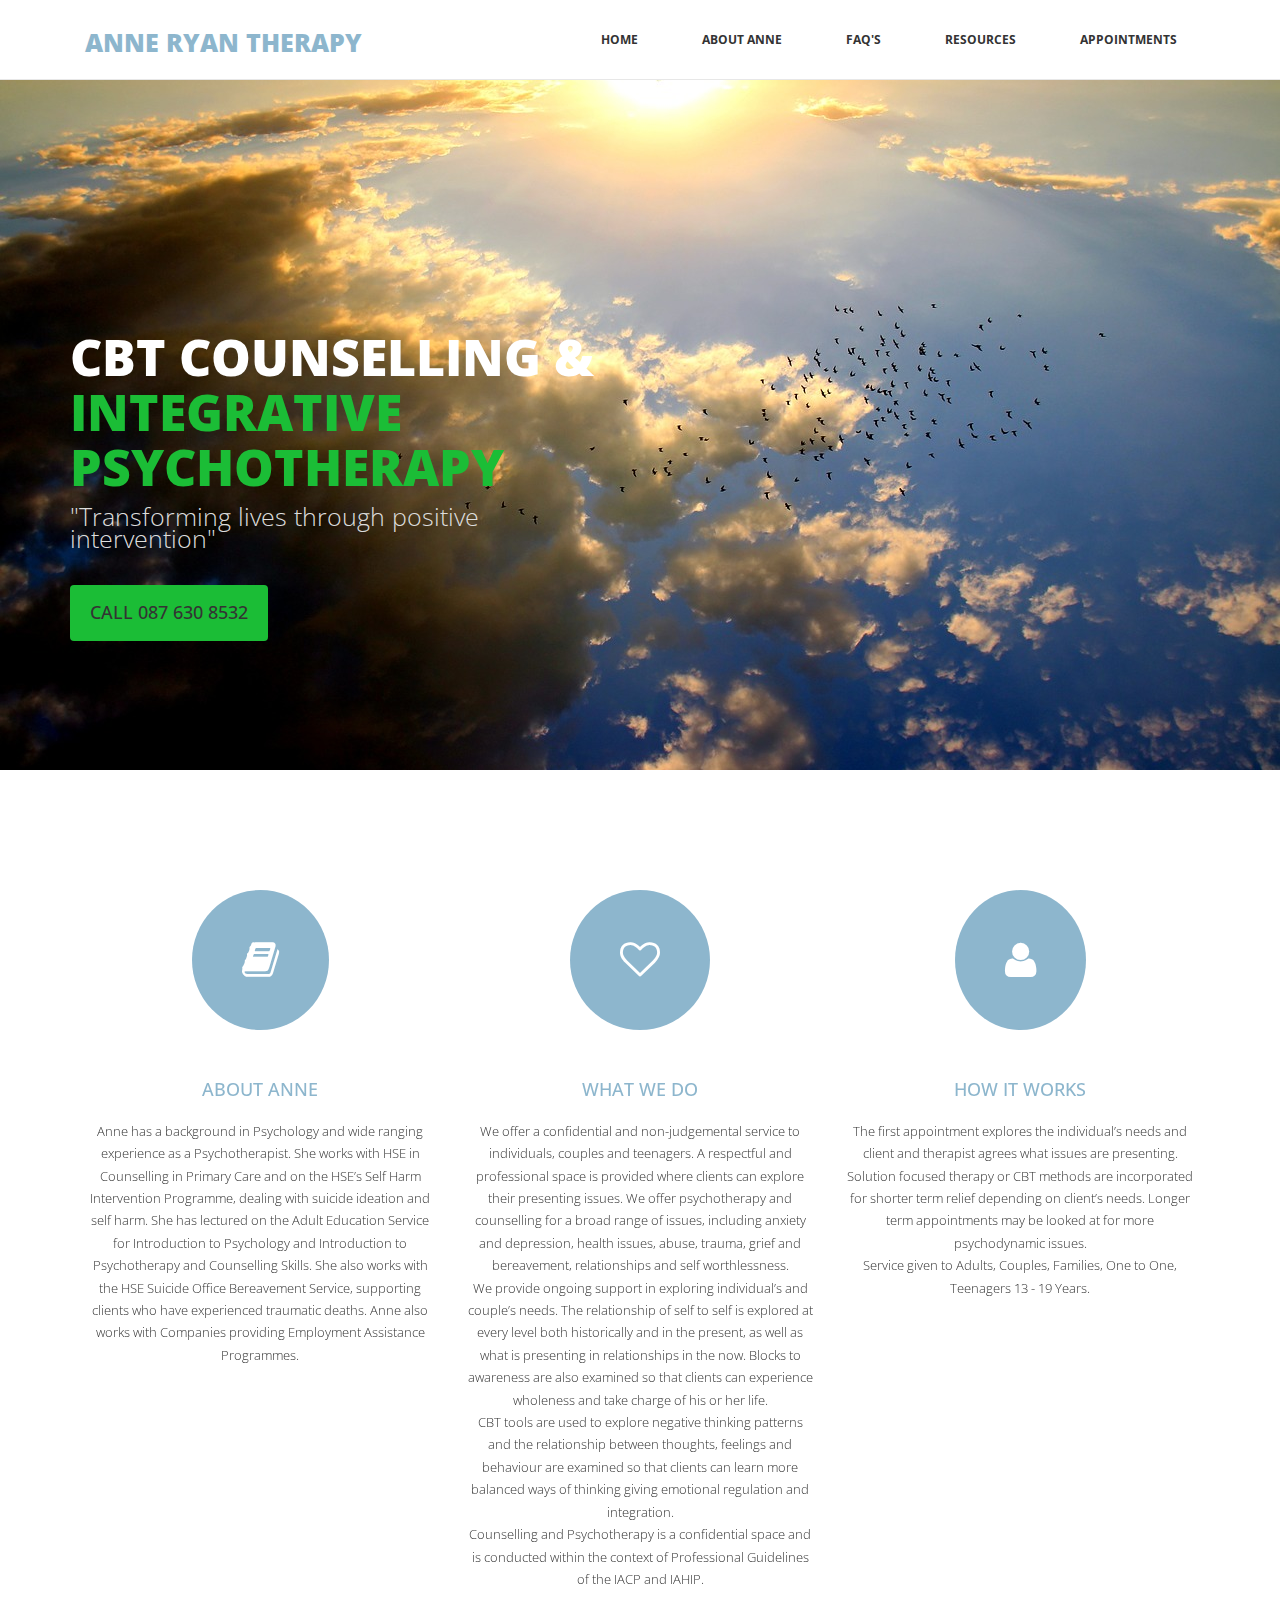
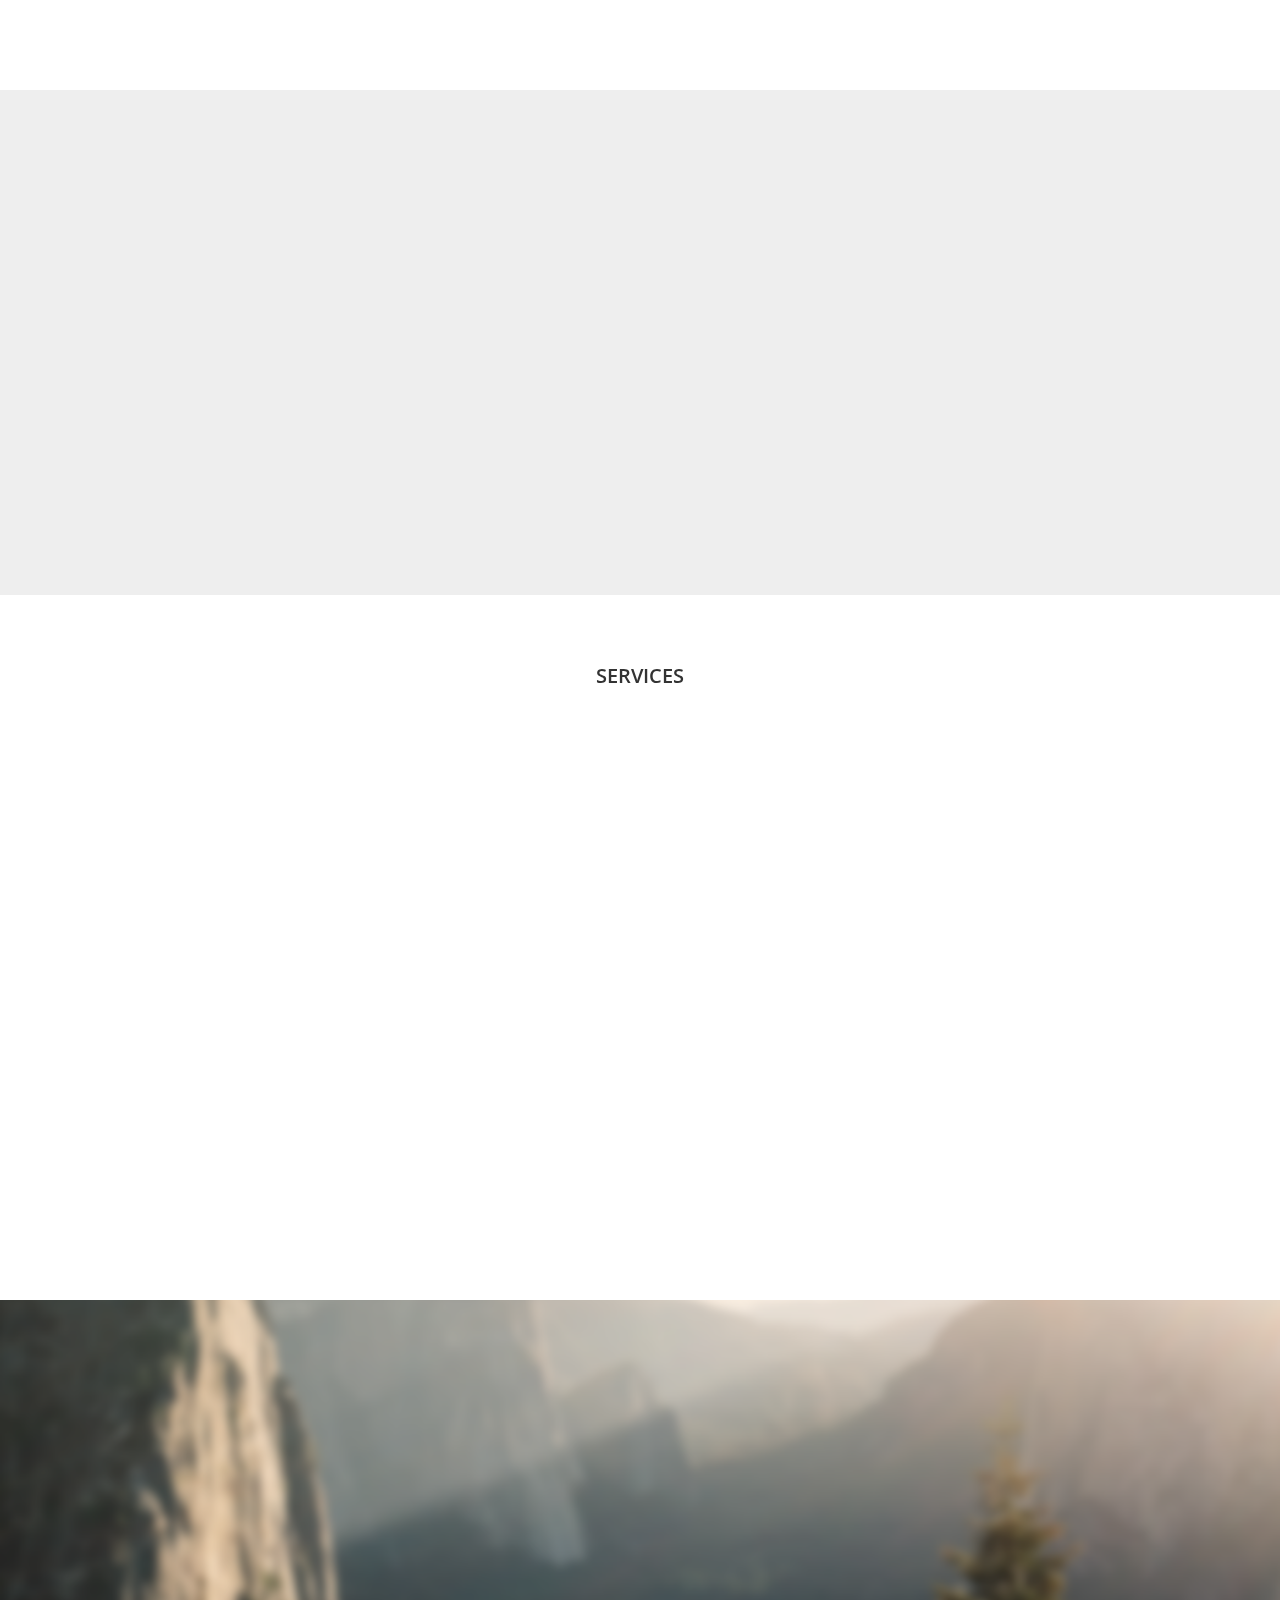
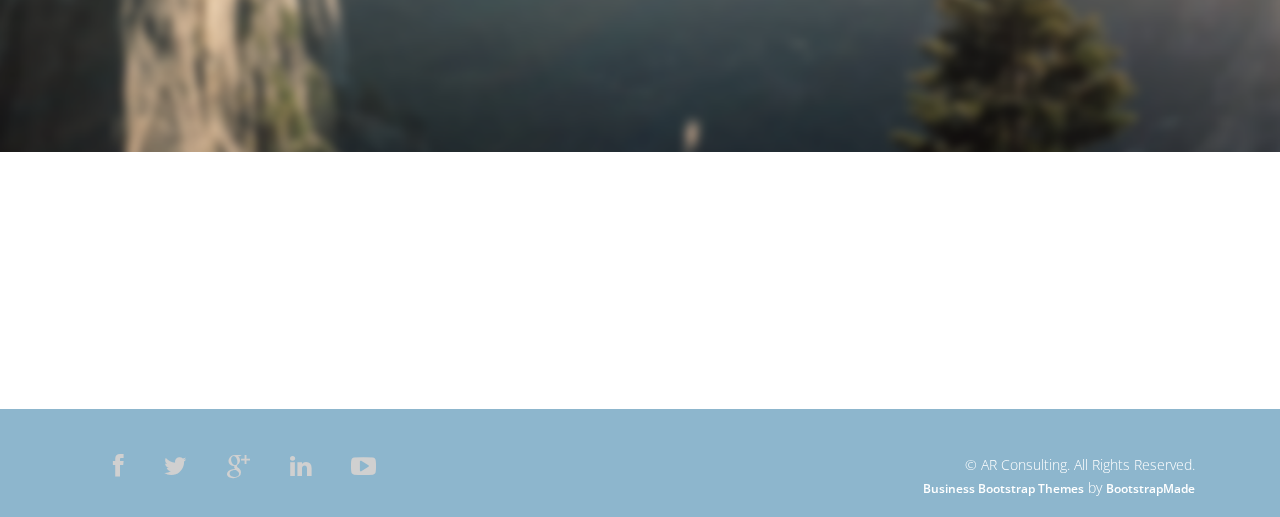
==== index.html @ 9daf9816 "nav bar updated" ====
<!DOCTYPE html>
<html lang="en">
  <head>
    <meta charset="utf-8">
    <meta http-equiv="X-UA-Compatible" content="IE=edge">
    <meta name="viewport" content="width=device-width, initial-scale=1">
    <title>Anne Ryan PsychoTherapist</title>

    <!-- Bootstrap -->
    <link href="css/bootstrap.min.css" rel="stylesheet">
	<link rel="stylesheet" href="css/font-awesome.min.css">
	<link rel="stylesheet" href="css/animate.css">
	<link href="css/prettyPhoto.css" rel="stylesheet">
	<link href="css/style.css" rel="stylesheet" />	
    <!-- =======================================================
        Theme Name: Company
        Theme URL: https://bootstrapmade.com/company-free-html-bootstrap-template/
        Author: BootstrapMade
        Author URL: https://bootstrapmade.com
    ======================================================= -->
  </head>
  <body>
	<header>		
		<nav class="navbar navbar-default navbar-fixed-top" role="navigation">
			<div class="navigation">
				<div class="container">					
					<div class="navbar-header">
						<button type="button" class="navbar-toggle collapsed" data-toggle="collapse" data-target=".navbar-collapse.collapse">
							<span class="sr-only">Toggle navigation</span>
							<span class="icon-bar"></span>
							<span class="icon-bar"></span>
							<span class="icon-bar"></span>
						</button>
						<div class="navbar-brand">
							<a href="index.html"><h1><span>Anne</span> Ryan Therapy</h1></a>
						</div>
					</div>
					
					<div class="navbar-collapse collapse">							
						<div class="menu">
							<ul class="nav nav-tabs" role="tablist">
								<li role="presentation"><a href="index.html" class="active">Home</a></li>
								<li role="presentation"><a href="about.html">About Anne</a></li>
								<li role="presentation"><a href="faq.html">FAQ's</a></li>								
								<li role="presentation"><a href="resources.html">Resources</a></li>
								<!--<li role="presentation"><a href="blog.html">Blog</a></li>-->
								<li role="presentation"><a href="contact.html">Appointments</a></li>						
							</ul>
						</div>
					</div>						
				</div>
			</div>	
		</nav>		
	</header>
	
	<section id="main-slider" class="no-margin">
        <div class="carousel slide">      
            <div class="carousel-inner">
                <div class="item active" style="background-image: url(images/slider/sky2.jpeg)">
                    <div class="container">
                        <div class="row slide-margin">
                            <div class="col-sm-6">
                                <div class="carousel-content">
                                    <h2 class="animation animated-item-1">CBT Counselling & <span> Integrative PsychoTherapy </span></h2>
                                    <p class="animation animated-item-2">"Transforming lives through positive intervention"</p>
                                    <a class="btn-slide animation animated-item-3" href="contact.html"><h4>CALL 087 630 8532</h4></a>
                                </div>
                            </div>

                          	<!--<div class="col-sm-6 hidden-xs animation animated-item-4">
                                <div class="slider-img">-->
                                    <!--<img src="images/slider/img3.png" class="img-responsive">-->
                                </div>
                            </div> 

                        </div>
                    </div>
                </div><!--/.item-->             
            </div><!--/.carousel-inner-->
        </div><!--/.carousel-->
    </section><!--/#main-slider-->

    
	
	<div class="feature">
		<div class="container">
			<div class="text-center">
				<div class="col-md-4">
					<div class="hi-icon-wrap hi-icon-effect wow fadeInDown" data-wow-duration="1000ms" data-wow-delay="300ms" >
						<i class="fa fa-book"></i>	
						<h2>About Anne</h2>
						<p>Anne has a background in Psychology and  wide ranging experience as a Psychotherapist.    She works with HSE in Counselling in Primary Care and on the HSE’s Self Harm Intervention Programme, dealing with suicide ideation and self harm.  She has lectured on the Adult Education Service for Introduction to Psychology and Introduction to Psychotherapy and Counselling Skills.  She also works with the HSE Suicide Office Bereavement Service, supporting clients who have experienced traumatic deaths.  Anne also works with Companies providing Employment Assistance Programmes.  
						</p>
					</div>
				</div>
				<div class="col-md-4">
					<div class="hi-icon-wrap hi-icon-effect wow fadeInDown" data-wow-duration="1000ms" data-wow-delay="600ms" >
						<i class="fa fa-heart-o"></i>	
						<h2>WHAT WE DO</h2>
						<p>We offer a confidential and non-judgemental service to individuals, couples and teenagers. A respectful and professional space is provided where clients can explore their presenting issues.  We offer psychotherapy and counselling for a broad range of issues, including anxiety and depression, health issues, abuse, trauma, grief and bereavement, relationships  and self worthlessness. <br>

						We provide ongoing support in exploring individual’s and couple’s needs.  The relationship of self to self is explored at every level both historically and in the present, as well as what is presenting in relationships in the now.  Blocks to awareness are also examined so that clients can experience wholeness and take charge of his or her life.  <br>

						CBT tools are used to explore negative thinking patterns  and the relationship between thoughts, feelings and behaviour are examined so that clients can learn  more balanced ways of thinking giving   emotional regulation and integration.  <br>

						Counselling and Psychotherapy is a confidential space and is conducted within the context of Professional Guidelines of the IACP and  IAHIP.
						</p>
					</div>
				</div>
				<div class="col-md-4">
					<div class="hi-icon-wrap hi-icon-effect wow fadeInDown" data-wow-duration="1000ms" data-wow-delay="900ms" >
						<i class="fa fa-user"></i>	
						<h2>How IT WORKS</h2>
						<p>The first appointment explores the individual’s needs and client and therapist agrees what issues are presenting.  Solution focused therapy or CBT methods are incorporated for shorter term relief depending on client’s needs.  Longer term appointments may be looked at for more psychodynamic issues.  <br>
						
						Service given to Adults, Couples, Families, One to One, Teenagers 13 - 19 Years.</p>
					</div>
				</div>
				<!--<div class="col-md-3">
					<div class="hi-icon-wrap hi-icon-effect wow fadeInDown" data-wow-duration="1000ms" data-wow-delay="1200ms" >
						<i class="fa fa-user"></i>	
						<h2>Friendly Code</h2>
						<p>Quisque eu ante at tortor imperdiet gravida nec sed turpis phasellus.</p>
					</div>-->
				</div>
			</div>
		</div>
	</div>
	
	<div class="about">
		<div class="container">
			<div class="col-md-6 wow fadeInDown" data-wow-duration="1000ms" data-wow-delay="300ms" >
				<h2>What is CBT?</h2>
				<iframe width="560" height="315" src="https://www.youtube.com/embed/0ViaCs0k2jM" frameborder="10" allowfullscreen></iframe>
				<!--<img src="images/happiness.jpeg" class="img-responsive"/>-->
				
			</div>
			
			<div class="col-md-6 wow fadeInDown" data-wow-duration="1000ms" data-wow-delay="600ms" >
				<h2>How does Counselling Work?</h2>
				<p>Counselling and psychotherapy works by helping us to make sense of the difficulties we experience at the various stages of our lives.</p>

				<p>While we all go through times when we feel a bit down, upset, confused, disappointed or disillusioned we can become ‘stuck’ in this space and find it difficult to see a way out. This is where counselling can help. Counselling and psychotherapy provides us with a safe, professional and confidential space to talk openly, process our thoughts and emotions and to reframe the problem we’re faced with.</p>

				<p>While counselling can help us with a specific and usually short term problem, psychotherapy works by helping us uncover unconscious processes at a deeper level. By developing awareness of our thoughts, emotions and behavior, we can free ourselves up and find more helpful ways of responding. This is opposed to how we usually react in reactpetitive and unproductive patterns to the people and situations in our lives.</p>
				
			</div>
		</div>
	</div>
	
	<div class="lates">
		<div class="container">
			<div class="text-center">
				<h2>Services</h2>
			</div>
			<div class="col-md-4 wow fadeInDown" data-wow-duration="1000ms" data-wow-delay="300ms">
				
				<img src="images/CBTchart.png" class="img-responsive"/>
				<h3>Individual Counselling</h3>
				<p>Happy The Man

				Happy the man, and happy he alone,
				He who can call today his own:
				He who, secure within, can say,
				Tomorrow do thy worst, for I have lived today.
				Be fair or foul or rain or shine
				The joys I have possessed, in spite of fate, are mine.
				Not Heaven itself upon the past has power,
				But what has been, has been, and I have had my hour.

				John Dryden
				</p>

				
			</div>
			
			<div class="col-md-4 wow fadeInDown" data-wow-duration="1000ms" data-wow-delay="600ms">
				<img src="images/happiness.jpeg" class="img-responsive"/>
				<!--<img src="images/4.jpg" class="img-responsive"/>-->
				<h3>Couples and Parents</h3>
				<p>Happy The Man

				Happy the man, and happy he alone,
				He who can call today his own:
				He who, secure within, can say,
				Tomorrow do thy worst, for I have lived today.
				Be fair or foul or rain or shine
				The joys I have possessed, in spite of fate, are mine.
				Not Heaven itself upon the past has power,
				But what has been, has been, and I have had my hour.

				John Dryden
				</p>
			</div>
			
			<div class="col-md-4 wow fadeInDown" data-wow-duration="1000ms" data-wow-delay="900ms">				
				<img src="images/4.jpg" class="img-responsive"/>
				<h3>Teenagers</h3>
				<p>Happy The Man

				Happiness Is Fun

				Happy is as happy does
				When all is said and done
				Truly being happy
				Starts with having fun

				Set those happiness endorphins free
				To flood your stressed out brain
				With lots of happy thoughts
				To relax and ease the strain
				Eat chocolate
				And laugh-a-lot

				Chew chilis hot and red
				Wear bright colours instead

				Keep a dog or a cat
				Try yoga on a mat

				Feel sunshine warm your being
				Seek beauty for the seeing

				Classical music wins by miles
				Exchanging lots of smiles

				That's how to raise your spirit
				Lift your body and your mind
				This daily dose of happiness
				Is a pleasure - you will find.

				Pauline Oliver
				</p>
			</div>
		</div>
	</div>
	
	<section id="partner">
        <div class="container">
            <div class="center wow fadeInDown">
                <h2>Testimonials</h2>
                
              


	            <div class="col-md-4 wow fadeInDown" data-wow-duration="1000ms" data-wow-delay="300ms"> 
		            
						<p>Happy The Man

						Happiness Is Fun

						Happy is as happy does
						When all is said and done
						Truly being happy
						Starts with having fun

						

						<br><p>Andrew, 28, Dublin</p>

				</div>


			<div class="col-md-4 wow fadeInDown" data-wow-duration="1000ms" data-wow-delay="600ms"> 
	            
					<p>Happy The Man

					Happiness Is Fun

					Happy is as happy does
					When all is said and done
					Truly being happy
					Starts with having fun

					Set those happiness endorphins free
					To flood your stressed out brain
					With lots of happy thoughts
					 </p>

					<p>Mary, 19, Waterford</p>

			</div>


			<div class="col-md-4 wow fadeInDown" data-wow-duration="1000ms" data-wow-delay="900ms"> 
	            
					<p>Happy The Man

					Happiness Is Fun

					Happy is as happy does
					When all is said and done
					Truly being happy
					Starts with having fun

					Set those happiness endorphins free
					To flood your stressed out brain
					With lots of happy thoughts
					 </p>

					<p> Joy, 48, Kilkenny</p>

			</div>

            <!--<div class="partners">
                <ul>
                    <li> <a href="#"><img class="img-responsive wow fadeInDown" data-wow-duration="1000ms" data-wow-delay="300ms">John, 19, Kilkenny</a></li>
                    <li> <a href="#"><img class="img-responsive wow fadeInDown" data-wow-duration="1000ms" data-wow-delay="600ms" src="images/iacp-member-logo.jpg"></a></li>
                    <li> <a href="#"><img class="img-responsive wow fadeInDown" data-wow-duration="1000ms" data-wow-delay="900ms" src="images/iahip.jpeg"></a></li>
                    <!--<li> <a href="#"><img class="img-responsive wow fadeInDown" data-wow-duration="1000ms" data-wow-delay="1200ms" src="images/icp.png"></a></li>
                    <li> <a href="#"><img class="img-responsive wow fadeInDown" data-wow-duration="1000ms" data-wow-delay="1500ms" src="images/HSE-logo.jpg"></a></li>-->
                </ul>
            </div>       
        </div><!--/.container-->
    </section><!--/#partner-->
	
	<section id="conatcat-info">
        <div class="container">
            <div class="row">
            	<div class="partners">
                <ul>
                    <!--<li> <a href="#"><img class="img-responsive wow fadeInDown" data-wow-duration="1000ms" data-wow-delay="300ms" src="images/apcp.jpg"></a></li>-->
                    <div class col-md-4>
                    <li> <a href="#"><img class="img-responsive wow fadeInDown" data-wow-duration="1000ms" data-wow-delay="600ms" src="images/iacp-member-logo.jpg"></a></li>
                    </div>

                    <div class col-md-4>
                    <li> <a href="#"><img class="img-responsive wow fadeInDown" data-wow-duration="1000ms" data-wow-delay="900ms" src="images/iahip.jpeg"></a></li>
                    </div>

                    <div class col-md-4>
                    <li> <a href="#"><img class="img-responsive wow fadeInDown" data-wow-duration="1000ms" data-wow-delay="1200ms" src="images/icp.png"></a></li>
                    </div>
                  	

                    <div class col-md-4>
                    <li> <a href="#"><img class="img-responsive wow fadeInDown" data-wow-duration="1000ms" data-wow-delay="1500ms" src="images/HSE-logo.jpg"></a></li>
                    </div>
                </ul>
            </div>        
                <!--<div class="col-sm-8">
                    <div class="media contact-info wow fadeInDown" data-wow-duration="1000ms" data-wow-delay="600ms">
                        <div class="pull-left">
                            <i class="fa fa-phone"></i>
                        </div>
                        <div class="media-body">
                            <h2>Have a question or need a custom quote?</h2>
                            <p>Lorem ipsum dolor sit amet, consectetur adipisicing elit, sed do eiusmod tempor incididunt ut labore dolore magna aliqua. Ut enim ad minim veniam, quis nostrud exercitation +0123 456 70 80</p>
                        </div>
                    </div>
                </div>-->
            </div>
        </div><!--/.container-->    
    </section><!--/#conatcat-info-->
	
	<footer>
		<div class="footer">
			<div class="container">
				<div class="social-icon">
					<div class="col-md-4">
						<ul class="social-network">
							<li><a href="#" class="fb tool-tip" title="Facebook"><i class="fa fa-facebook"></i></a></li>
							<li><a href="#" class="twitter tool-tip" title="Twitter"><i class="fa fa-twitter"></i></a></li>
							<li><a href="#" class="gplus tool-tip" title="Google Plus"><i class="fa fa-google-plus"></i></a></li>
							<li><a href="#" class="linkedin tool-tip" title="Linkedin"><i class="fa fa-linkedin"></i></a></li>
							<li><a href="#" class="ytube tool-tip" title="You Tube"><i class="fa fa-youtube-play"></i></a></li>
						</ul>	
					</div>
				</div>
				
				<div class="col-md-4 col-md-offset-4">
					<div class="copyright">
						&copy; AR Consulting. All Rights Reserved.
                        <div class="credits">
                            <!-- 
                                All the links in the footer should remain intact. 
                                You can delete the links only if you purchased the pro version.
                                Licensing information: https://bootstrapmade.com/license/
                                Purchase the pro version with working PHP/AJAX contact form: https://bootstrapmade.com/buy/?theme=Company
                            -->
                            <a href="https://bootstrapmade.com/free-business-bootstrap-themes-website-templates/">Business Bootstrap Themes</a> by <a href="https://bootstrapmade.com/">BootstrapMade</a>
                        </div>
					</div>
				</div>						
			</div>
			
			<div class="pull-right">
				<a href="#home" class="scrollup"><i class="fa fa-angle-up fa-3x"></i></a>
			</div>		
		</div>
	</footer>

	
	
    <!-- jQuery (necessary for Bootstrap's JavaScript plugins) -->
	<script src="js/jquery-2.1.1.min.js"></script>	
    <!-- Include all compiled plugins (below), or include individual files as needed -->
    <script src="js/bootstrap.min.js"></script>
	<script src="js/jquery.prettyPhoto.js"></script>
    <script src="js/jquery.isotope.min.js"></script>  
	<script src="js/wow.min.js"></script>
	<script src="js/functions.js"></script>
	
</body>
</html>
---- css/prettyPhoto.css ----
div.pp_default .pp_top,div.pp_default .pp_top .pp_middle,div.pp_default .pp_top .pp_left,div.pp_default .pp_top .pp_right,div.pp_default .pp_bottom,div.pp_default .pp_bottom .pp_left,div.pp_default .pp_bottom .pp_middle,div.pp_default .pp_bottom .pp_right{height:13px}
div.pp_default .pp_top .pp_left{background:url(../images/prettyPhoto/default/sprite.png) -78px -93px no-repeat}
div.pp_default .pp_top .pp_middle{background:url(../images/prettyPhoto/default/sprite_x.png) top left repeat-x}
div.pp_default .pp_top .pp_right{background:url(../images/prettyPhoto/default/sprite.png) -112px -93px no-repeat}
div.pp_default .pp_content .ppt{color:#f8f8f8}
div.pp_default .pp_content_container .pp_left{background:url(../images/prettyPhoto/default/sprite_y.png) -7px 0 repeat-y;padding-left:13px}
div.pp_default .pp_content_container .pp_right{background:url(../images/prettyPhoto/default/sprite_y.png) top right repeat-y;padding-right:13px}
div.pp_default .pp_next:hover{background:url(../images/prettyPhoto/default/sprite_next.png) center right no-repeat;cursor:pointer}
div.pp_default .pp_previous:hover{background:url(../images/prettyPhoto/default/sprite_prev.png) center left no-repeat;cursor:pointer}
div.pp_default .pp_expand{background:url(../images/prettyPhoto/default/sprite.png) 0 -29px no-repeat;cursor:pointer;width:28px;height:28px}
div.pp_default .pp_expand:hover{background:url(../images/prettyPhoto/default/sprite.png) 0 -56px no-repeat;cursor:pointer}
div.pp_default .pp_contract{background:url(../images/prettyPhoto/default/sprite.png) 0 -84px no-repeat;cursor:pointer;width:28px;height:28px}
div.pp_default .pp_contract:hover{background:url(../images/prettyPhoto/default/sprite.png) 0 -113px no-repeat;cursor:pointer}
div.pp_default .pp_close{width:30px;height:30px;background:url(../images/prettyPhoto/default/sprite.png) 2px 1px no-repeat;cursor:pointer}
div.pp_default .pp_gallery ul li a{background:url(../images/prettyPhoto/default/default_thumb.png) center center #f8f8f8;border:1px solid #aaa}
div.pp_default .pp_social{margin-top:7px}
div.pp_default .pp_gallery a.pp_arrow_previous,div.pp_default .pp_gallery a.pp_arrow_next{position:static;left:auto}
div.pp_default .pp_nav .pp_play,div.pp_default .pp_nav .pp_pause{background:url(../images/prettyPhoto/default/sprite.png) -51px 1px no-repeat;height:30px;width:30px}
div.pp_default .pp_nav .pp_pause{background-position:-51px -29px}
div.pp_default a.pp_arrow_previous,div.pp_default a.pp_arrow_next{background:url(../images/prettyPhoto/default/sprite.png) -31px -3px no-repeat;height:20px;width:20px;margin:4px 0 0}
div.pp_default a.pp_arrow_next{left:52px;background-position:-82px -3px}
div.pp_default .pp_content_container .pp_details{margin-top:5px}
div.pp_default .pp_nav{clear:none;height:30px;width:110px;position:relative}
div.pp_default .pp_nav .currentTextHolder{font-family:Georgia;font-style:italic;color:#999;font-size:11px;left:75px;line-height:25px;position:absolute;top:2px;margin:0;padding:0 0 0 10px}
div.pp_default .pp_close:hover,div.pp_default .pp_nav .pp_play:hover,div.pp_default .pp_nav .pp_pause:hover,div.pp_default .pp_arrow_next:hover,div.pp_default .pp_arrow_previous:hover{opacity:0.7}
div.pp_default .pp_description{font-size:11px;font-weight:700;line-height:14px;margin:5px 50px 5px 0}
div.pp_default .pp_bottom .pp_left{background:url(../images/prettyPhoto/default/sprite.png) -78px -127px no-repeat}
div.pp_default .pp_bottom .pp_middle{background:url(../images/prettyPhoto/default/sprite_x.png) bottom left repeat-x}
div.pp_default .pp_bottom .pp_right{background:url(../images/prettyPhoto/default/sprite.png) -112px -127px no-repeat}
div.pp_default .pp_loaderIcon{background:url(../images/prettyPhoto/default/loader.gif) center center no-repeat}
div.light_rounded .pp_top .pp_left{background:url(../images/prettyPhoto/light_rounded/sprite.png) -88px -53px no-repeat}
div.light_rounded .pp_top .pp_right{background:url(../images/prettyPhoto/light_rounded/sprite.png) -110px -53px no-repeat}
div.light_rounded .pp_next:hover{background:url(../images/prettyPhoto/light_rounded/btnNext.png) center right no-repeat;cursor:pointer}
div.light_rounded .pp_previous:hover{background:url(../images/prettyPhoto/light_rounded/btnPrevious.png) center left no-repeat;cursor:pointer}
div.light_rounded .pp_expand{background:url(../images/prettyPhoto/light_rounded/sprite.png) -31px -26px no-repeat;cursor:pointer}
div.light_rounded .pp_expand:hover{background:url(../images/prettyPhoto/light_rounded/sprite.png) -31px -47px no-repeat;cursor:pointer}
div.light_rounded .pp_contract{background:url(../images/prettyPhoto/light_rounded/sprite.png) 0 -26px no-repeat;cursor:pointer}
div.light_rounded .pp_contract:hover{background:url(../images/prettyPhoto/light_rounded/sprite.png) 0 -47px no-repeat;cursor:pointer}
div.light_rounded .pp_close{width:75px;height:22px;background:url(../images/prettyPhoto/light_rounded/sprite.png) -1px -1px no-repeat;cursor:pointer}
div.light_rounded .pp_nav .pp_play{background:url(../images/prettyPhoto/light_rounded/sprite.png) -1px -100px no-repeat;height:15px;width:14px}
div.light_rounded .pp_nav .pp_pause{background:url(../images/prettyPhoto/light_rounded/sprite.png) -24px -100px no-repeat;height:15px;width:14px}
div.light_rounded .pp_arrow_previous{background:url(../images/prettyPhoto/light_rounded/sprite.png) 0 -71px no-repeat}
div.light_rounded .pp_arrow_next{background:url(../images/prettyPhoto/light_rounded/sprite.png) -22px -71px no-repeat}
div.light_rounded .pp_bottom .pp_left{background:url(../images/prettyPhoto/light_rounded/sprite.png) -88px -80px no-repeat}
div.light_rounded .pp_bottom .pp_right{background:url(../images/prettyPhoto/light_rounded/sprite.png) -110px -80px no-repeat}
div.dark_rounded .pp_top .pp_left{background:url(../images/prettyPhoto/dark_rounded/sprite.png) -88px -53px no-repeat}
div.dark_rounded .pp_top .pp_right{background:url(../images/prettyPhoto/dark_rounded/sprite.png) -110px -53px no-repeat}
div.dark_rounded .pp_content_container .pp_left{background:url(../images/prettyPhoto/dark_rounded/contentPattern.png) top left repeat-y}
div.dark_rounded .pp_content_container .pp_right{background:url(../images/prettyPhoto/dark_rounded/contentPattern.png) top right repeat-y}
div.dark_rounded .pp_next:hover{background:url(../images/prettyPhoto/dark_rounded/btnNext.png) center right no-repeat;cursor:pointer}
div.dark_rounded .pp_previous:hover{background:url(../images/prettyPhoto/dark_rounded/btnPrevious.png) center left no-repeat;cursor:pointer}
div.dark_rounded .pp_expand{background:url(../images/prettyPhoto/dark_rounded/sprite.png) -31px -26px no-repeat;cursor:pointer}
div.dark_rounded .pp_expand:hover{background:url(../images/prettyPhoto/dark_rounded/sprite.png) -31px -47px no-repeat;cursor:pointer}
div.dark_rounded .pp_contract{background:url(../images/prettyPhoto/dark_rounded/sprite.png) 0 -26px no-repeat;cursor:pointer}
div.dark_rounded .pp_contract:hover{background:url(../images/prettyPhoto/dark_rounded/sprite.png) 0 -47px no-repeat;cursor:pointer}
div.dark_rounded .pp_close{width:75px;height:22px;background:url(../images/prettyPhoto/dark_rounded/sprite.png) -1px -1px no-repeat;cursor:pointer}
div.dark_rounded .pp_description{margin-right:85px;color:#fff}
div.dark_rounded .pp_nav .pp_play{background:url(../images/prettyPhoto/dark_rounded/sprite.png) -1px -100px no-repeat;height:15px;width:14px}
div.dark_rounded .pp_nav .pp_pause{background:url(../images/prettyPhoto/dark_rounded/sprite.png) -24px -100px no-repeat;height:15px;width:14px}
div.dark_rounded .pp_arrow_previous{background:url(../images/prettyPhoto/dark_rounded/sprite.png) 0 -71px no-repeat}
div.dark_rounded .pp_arrow_next{background:url(../images/prettyPhoto/dark_rounded/sprite.png) -22px -71px no-repeat}
div.dark_rounded .pp_bottom .pp_left{background:url(../images/prettyPhoto/dark_rounded/sprite.png) -88px -80px no-repeat}
div.dark_rounded .pp_bottom .pp_right{background:url(../images/prettyPhoto/dark_rounded/sprite.png) -110px -80px no-repeat}
div.dark_rounded .pp_loaderIcon{background:url(../images/prettyPhoto/dark_rounded/loader.gif) center center no-repeat}
div.dark_square .pp_left,div.dark_square .pp_middle,div.dark_square .pp_right,div.dark_square .pp_content{background:#000}
div.dark_square .pp_description{color:#fff;margin:0 85px 0 0}
div.dark_square .pp_loaderIcon{background:url(../images/prettyPhoto/dark_square/loader.gif) center center no-repeat}
div.dark_square .pp_expand{background:url(../images/prettyPhoto/dark_square/sprite.png) -31px -26px no-repeat;cursor:pointer}
div.dark_square .pp_expand:hover{background:url(../images/prettyPhoto/dark_square/sprite.png) -31px -47px no-repeat;cursor:pointer}
div.dark_square .pp_contract{background:url(../images/prettyPhoto/dark_square/sprite.png) 0 -26px no-repeat;cursor:pointer}
div.dark_square .pp_contract:hover{background:url(../images/prettyPhoto/dark_square/sprite.png) 0 -47px no-repeat;cursor:pointer}
div.dark_square .pp_close{width:75px;height:22px;background:url(../images/prettyPhoto/dark_square/sprite.png) -1px -1px no-repeat;cursor:pointer}
div.dark_square .pp_nav{clear:none}
div.dark_square .pp_nav .pp_play{background:url(../images/prettyPhoto/dark_square/sprite.png) -1px -100px no-repeat;height:15px;width:14px}
div.dark_square .pp_nav .pp_pause{background:url(../images/prettyPhoto/dark_square/sprite.png) -24px -100px no-repeat;height:15px;width:14px}
div.dark_square .pp_arrow_previous{background:url(../images/prettyPhoto/dark_square/sprite.png) 0 -71px no-repeat}
div.dark_square .pp_arrow_next{background:url(../images/prettyPhoto/dark_square/sprite.png) -22px -71px no-repeat}
div.dark_square .pp_next:hover{background:url(../images/prettyPhoto/dark_square/btnNext.png) center right no-repeat;cursor:pointer}
div.dark_square .pp_previous:hover{background:url(../images/prettyPhoto/dark_square/btnPrevious.png) center left no-repeat;cursor:pointer}
div.light_square .pp_expand{background:url(../images/prettyPhoto/light_square/sprite.png) -31px -26px no-repeat;cursor:pointer}
div.light_square .pp_expand:hover{background:url(../images/prettyPhoto/light_square/sprite.png) -31px -47px no-repeat;cursor:pointer}
div.light_square .pp_contract{background:url(../images/prettyPhoto/light_square/sprite.png) 0 -26px no-repeat;cursor:pointer}
div.light_square .pp_contract:hover{background:url(../images/prettyPhoto/light_square/sprite.png) 0 -47px no-repeat;cursor:pointer}
div.light_square .pp_close{width:75px;height:22px;background:url(../images/prettyPhoto/light_square/sprite.png) -1px -1px no-repeat;cursor:pointer}
div.light_square .pp_nav .pp_play{background:url(../images/prettyPhoto/light_square/sprite.png) -1px -100px no-repeat;height:15px;width:14px}
div.light_square .pp_nav .pp_pause{background:url(../images/prettyPhoto/light_square/sprite.png) -24px -100px no-repeat;height:15px;width:14px}
div.light_square .pp_arrow_previous{background:url(../images/prettyPhoto/light_square/sprite.png) 0 -71px no-repeat}
div.light_square .pp_arrow_next{background:url(../images/prettyPhoto/light_square/sprite.png) -22px -71px no-repeat}
div.light_square .pp_next:hover{background:url(../images/prettyPhoto/light_square/btnNext.png) center right no-repeat;cursor:pointer}
div.light_square .pp_previous:hover{background:url(../images/prettyPhoto/light_square/btnPrevious.png) center left no-repeat;cursor:pointer}
div.facebook .pp_top .pp_left{background:url(../images/prettyPhoto/facebook/sprite.png) -88px -53px no-repeat}
div.facebook .pp_top .pp_middle{background:url(../images/prettyPhoto/facebook/contentPatternTop.png) top left repeat-x}
div.facebook .pp_top .pp_right{background:url(../images/prettyPhoto/facebook/sprite.png) -110px -53px no-repeat}
div.facebook .pp_content_container .pp_left{background:url(../images/prettyPhoto/facebook/contentPatternLeft.png) top left repeat-y}
div.facebook .pp_content_container .pp_right{background:url(../images/prettyPhoto/facebook/contentPatternRight.png) top right repeat-y}
div.facebook .pp_expand{background:url(../images/prettyPhoto/facebook/sprite.png) -31px -26px no-repeat;cursor:pointer}
div.facebook .pp_expand:hover{background:url(../images/prettyPhoto/facebook/sprite.png) -31px -47px no-repeat;cursor:pointer}
div.facebook .pp_contract{background:url(../images/prettyPhoto/facebook/sprite.png) 0 -26px no-repeat;cursor:pointer}
div.facebook .pp_contract:hover{background:url(../images/prettyPhoto/facebook/sprite.png) 0 -47px no-repeat;cursor:pointer}
div.facebook .pp_close{width:22px;height:22px;background:url(../images/prettyPhoto/facebook/sprite.png) -1px -1px no-repeat;cursor:pointer}
div.facebook .pp_description{margin:0 37px 0 0}
div.facebook .pp_loaderIcon{background:url(../images/prettyPhoto/facebook/loader.gif) center center no-repeat}
div.facebook .pp_arrow_previous{background:url(../images/prettyPhoto/facebook/sprite.png) 0 -71px no-repeat;height:22px;margin-top:0;width:22px}
div.facebook .pp_arrow_previous.disabled{background-position:0 -96px;cursor:default}
div.facebook .pp_arrow_next{background:url(../images/prettyPhoto/facebook/sprite.png) -32px -71px no-repeat;height:22px;margin-top:0;width:22px}
div.facebook .pp_arrow_next.disabled{background-position:-32px -96px;cursor:default}
div.facebook .pp_nav{margin-top:0}
div.facebook .pp_nav p{font-size:15px;padding:0 3px 0 4px}
div.facebook .pp_nav .pp_play{background:url(../images/prettyPhoto/facebook/sprite.png) -1px -123px no-repeat;height:22px;width:22px}
div.facebook .pp_nav .pp_pause{background:url(../images/prettyPhoto/facebook/sprite.png) -32px -123px no-repeat;height:22px;width:22px}
div.facebook .pp_next:hover{background:url(../images/prettyPhoto/facebook/btnNext.png) center right no-repeat;cursor:pointer}
div.facebook .pp_previous:hover{background:url(../images/prettyPhoto/facebook/btnPrevious.png) center left no-repeat;cursor:pointer}
div.facebook .pp_bottom .pp_left{background:url(../images/prettyPhoto/facebook/sprite.png) -88px -80px no-repeat}
div.facebook .pp_bottom .pp_middle{background:url(../images/prettyPhoto/facebook/contentPatternBottom.png) top left repeat-x}
div.facebook .pp_bottom .pp_right{background:url(../images/prettyPhoto/facebook/sprite.png) -110px -80px no-repeat}
div.pp_pic_holder a:focus{outline:none}
div.pp_overlay{background:#000;display:none;left:0;position:absolute;top:0;width:100%;z-index:9500}
div.pp_pic_holder{display:none;position:absolute;width:100px;z-index:10000}
.pp_content{height:40px;min-width:40px}
* html .pp_content{width:40px}
.pp_content_container{position:relative;text-align:left;width:100%}
.pp_content_container .pp_left{padding-left:20px}
.pp_content_container .pp_right{padding-right:20px}
.pp_content_container .pp_details{float:left;margin:10px 0 2px}
.pp_description{display:none;margin:0}
.pp_social{float:left;margin:0}
.pp_social .facebook{float:left;margin-left:5px;width:55px;overflow:hidden}
.pp_social .twitter{float:left}
.pp_nav{clear:right;float:left;margin:3px 10px 0 0}
.pp_nav p{float:left;white-space:nowrap;margin:2px 4px}
.pp_nav .pp_play,.pp_nav .pp_pause{float:left;margin-right:4px;text-indent:-10000px}
a.pp_arrow_previous,a.pp_arrow_next{display:block;float:left;height:15px;margin-top:3px;overflow:hidden;text-indent:-10000px;width:14px}
.pp_hoverContainer{position:absolute;top:0;width:100%;z-index:2000}
.pp_gallery{display:none;left:50%;margin-top:-50px;position:absolute;z-index:10000}
.pp_gallery div{float:left;overflow:hidden;position:relative}
.pp_gallery ul{float:left;height:35px;position:relative;white-space:nowrap;margin:0 0 0 5px;padding:0}
.pp_gallery ul a{border:1px rgba(0,0,0,0.5) solid;display:block;float:left;height:33px;overflow:hidden}
.pp_gallery ul a img{border:0}
.pp_gallery li{display:block;float:left;margin:0 5px 0 0;padding:0}
.pp_gallery li.default a{background:url(../images/prettyPhoto/facebook/default_thumbnail.gif) 0 0 no-repeat;display:block;height:33px;width:50px}
.pp_gallery .pp_arrow_previous,.pp_gallery .pp_arrow_next{margin-top:7px!important}
a.pp_next{background:url(../images/prettyPhoto/light_rounded/btnNext.png) 10000px 10000px no-repeat;display:block;float:right;height:100%;text-indent:-10000px;width:49%}
a.pp_previous{background:url(../images/prettyPhoto/light_rounded/btnNext.png) 10000px 10000px no-repeat;display:block;float:left;height:100%;text-indent:-10000px;width:49%}
a.pp_expand,a.pp_contract{cursor:pointer;display:none;height:20px;position:absolute;right:30px;text-indent:-10000px;top:10px;width:20px;z-index:20000}
a.pp_close{position:absolute;right:0;top:0;display:block;line-height:22px;text-indent:-10000px}
.pp_loaderIcon{display:block;height:24px;left:50%;position:absolute;top:50%;width:24px;margin:-12px 0 0 -12px}
#pp_full_res{line-height:1!important}
#pp_full_res .pp_inline{text-align:left}
#pp_full_res .pp_inline p{margin:0 0 15px}
div.ppt{color:#fff;display:none;font-size:17px;z-index:9999;margin:0 0 5px 15px}
div.pp_default .pp_content,div.light_rounded .pp_content{background-color:#fff}
div.pp_default #pp_full_res .pp_inline,div.light_rounded .pp_content .ppt,div.light_rounded #pp_full_res .pp_inline,div.light_square .pp_content .ppt,div.light_square #pp_full_res .pp_inline,div.facebook .pp_content .ppt,div.facebook #pp_full_res .pp_inline{color:#000}
div.pp_default .pp_gallery ul li a:hover,div.pp_default .pp_gallery ul li.selected a,.pp_gallery ul a:hover,.pp_gallery li.selected a{border-color:#fff}
div.pp_default .pp_details,div.light_rounded .pp_details,div.dark_rounded .pp_details,div.dark_square .pp_details,div.light_square .pp_details,div.facebook .pp_details{position:relative}
div.light_rounded .pp_top .pp_middle,div.light_rounded .pp_content_container .pp_left,div.light_rounded .pp_content_container .pp_right,div.light_rounded .pp_bottom .pp_middle,div.light_square .pp_left,div.light_square .pp_middle,div.light_square .pp_right,div.light_square .pp_content,div.facebook .pp_content{background:#fff}
div.light_rounded .pp_description,div.light_square .pp_description{margin-right:85px}
div.light_rounded .pp_gallery a.pp_arrow_previous,div.light_rounded .pp_gallery a.pp_arrow_next,div.dark_rounded .pp_gallery a.pp_arrow_previous,div.dark_rounded .pp_gallery a.pp_arrow_next,div.dark_square .pp_gallery a.pp_arrow_previous,div.dark_square .pp_gallery a.pp_arrow_next,div.light_square .pp_gallery a.pp_arrow_previous,div.light_square .pp_gallery a.pp_arrow_next{margin-top:12px!important}
div.light_rounded .pp_arrow_previous.disabled,div.dark_rounded .pp_arrow_previous.disabled,div.dark_square .pp_arrow_previous.disabled,div.light_square .pp_arrow_previous.disabled{background-position:0 -87px;cursor:default}
div.light_rounded .pp_arrow_next.disabled,div.dark_rounded .pp_arrow_next.disabled,div.dark_square .pp_arrow_next.disabled,div.light_square .pp_arrow_next.disabled{background-position:-22px -87px;cursor:default}
div.light_rounded .pp_loaderIcon,div.light_square .pp_loaderIcon{background:url(../images/prettyPhoto/light_rounded/loader.gif) center center no-repeat}
div.dark_rounded .pp_top .pp_middle,div.dark_rounded .pp_content,div.dark_rounded .pp_bottom .pp_middle{background:url(../images/prettyPhoto/dark_rounded/contentPattern.png) top left repeat}
div.dark_rounded .currentTextHolder,div.dark_square .currentTextHolder{color:#c4c4c4}
div.dark_rounded #pp_full_res .pp_inline,div.dark_square #pp_full_res .pp_inline{color:#fff}
.pp_top,.pp_bottom{height:20px;position:relative}
* html .pp_top,* html .pp_bottom{padding:0 20px}
.pp_top .pp_left,.pp_bottom .pp_left{height:20px;left:0;position:absolute;width:20px}
.pp_top .pp_middle,.pp_bottom .pp_middle{height:20px;left:20px;position:absolute;right:20px}
* html .pp_top .pp_middle,* html .pp_bottom .pp_middle{left:0;position:static}
.pp_top .pp_right,.pp_bottom .pp_right{height:20px;left:auto;position:absolute;right:0;top:0;width:20px}
.pp_fade,.pp_gallery li.default a img{display:none}
---- css/style.css ----
/*
    Theme Name: Company
    Theme URL: https://bootstrapmade.com/company-free-html-bootstrap-template/
    Author: BootstrapMade
    Author URL: https://bootstrapmade.com
*/

/* ==== Google font ==== */
@import url(https://fonts.googleapis.com/css?family=Open+Sans:400,300,700,600);
@import url('font-awesome.css');
/* ==== overwrite bootstrap standard ==== */
@import url('animate.css');



body {
	font-family:'Open Sans', Arial, sans-serif;
	font-size:14px;
	font-weight:300;
	line-height:1.6em;
	color:#fff;
	background-color:#fff;
	overflow-x:hidden;
}

hi,h2,h3,h4,h5,h6 {
	color:#333;
	line-height:1.1em;
}

p {
	color:#333;
	font-size:13px;
}
a {
    text-decoration:none;
    transition: all 0.1s ease-in-out;
    -moz-transition: all 0.1s ease-in-out;
    -webkit-transition: all 0.1s ease-in-out;
    -o-transition: all 0.1s ease-in-out;
    outline: none;
	color:#333;
}
a:hover {
	text-decoration: none;
	color:#eee;	
	}

.btn-primary {
  padding: 8px 20px;
  background: #8db6cd;
  color: #fff;
  border-radius: 4px;
  border:none;
  margin-top: 10px;
}
	
.text-center h2 {
	margin-bottom:30px;
}

.text-center p {
	margin-bottom:50px;
	color:#333;
}

.btn-default {
  color: #333;
  background-color: #fff;
  border-color: #fff;
  text-transform:uppercase;
  font-size:18px;
  border-radius:30px;
  margin-left:-10px;
}

#breadcrumb {
	background-color: #8db6cd;
	margin-top: -20px;
}

.breadcrumb { 
  list-style: none;
  background-color: #8db6cd;
  border-radius: 0px;
  padding:3px 10px;
}

.breadcrumb li {
   text-transform:uppercase;
   margin-top:125px;
   font-weight:600;
}

/*===========================
  Menu and Navigation
============================ */
.navigation  {
	background-color:#fff;
	padding:0;
}

.navbar-brand h1 {
	margin-top:9px;
	padding-top:5px;
	float: left;	
	font-size: 25px;	
	color:#8db6cd;	
	text-transform:uppercase;
	font-weight:900;
}
.navbar-brand h1 span {
	color: #8db6cd;
}

.menu {
	font-size:12px;
	float:right;
	text-transform:uppercase;
	font-weight:700;	
}

.menu ul.nav-tabs li {
	color:#000;	
}

.nav-tabs {
	border-bottom: 0;
}
.nav-tabs > li {
	float: left;
	margin-bottom: 0;
}
.nav-tabs > li > a {	
	border-radius:0;
	color:#333;
	padding:30px;
}

.nav-tabs > li > a:hover {	
	color: #8db6cd;
	border-color: #fff #fff #fff;
	border-radius:0;
	background-color:#fff; 
	transition: all 0.3s ease-in-out;
	-moz-transition: all 0.3s ease-in-out;
	-webkit-transition: all 0.3s ease-in-out;
	-o-transition: all 0.3s ease-in-out;
}
.nav-tabs > li > a.active {
	color: ##8db6cd;
	border-radius:0;
	transition: all 0.3s ease-in-out;
	-moz-transition: all 0.3s ease-in-out;
	-webkit-transition: all 0.3s ease-in-out;
	-o-transition: all 0.3s ease-in-out;
}


/*===========================
  slider
============================ */
#main-slider {
	margin-top:40px;
}

#main-slider {
  position: relative;
}

.no-margin {
  margin: 0;
  padding: 0;
}

#main-slider .carousel .carousel-content {
  margin-top: 150px;
}

#main-slider .carousel .slide-margin{
  margin-top: 140px;
}

#main-slider .carousel h2 {
  color: #fff;
  text-transform:uppercase;
  font-size:50px;
  font-weight:800;
}

#main-slider .carousel h2 span {
  color: #1BBD36;
}

#main-slider .carousel h2 span spani {
  color: #000;
}

#main-slider .carousel p {
  color: #ddd;
  font-size:25px;
}

#main-slider .carousel .btn-slide {
  padding: 8px 20px;
  background: #1BBD36;
  color: #fff;
  border-radius: 4px;
  margin-top: 25px;
  display: inline-block;
}

#main-slider .carousel .slider-img{
  text-align: right;
  position: absolute;
}


#main-slider .carousel .item {
  background-position: 50%;
  background-repeat: no-repeat;
  background-size: cover;
  left: 0 !important;
  opacity: 0;
  top: 0;
  position: absolute;
  width: 100%;
  display: block !important;
  height: 730px;
  -webkit-transition: opacity ease-in-out 500ms;
  -moz-transition: opacity ease-in-out 500ms;
  -o-transition: opacity ease-in-out 500ms;
  transition: opacity ease-in-out 500ms;
}

#main-slider .carousel .item:first-child {
  top: auto;
  position: relative;
}

#main-slider .carousel .item.active {
  opacity: 1;
  -webkit-transition: opacity ease-in-out 500ms;
  -moz-transition: opacity ease-in-out 500ms;
  -o-transition: opacity ease-in-out 500ms;
  transition: opacity ease-in-out 500ms;
  z-index: 1;
}

#main-slider .active .animation.animated-item-1 {
  -webkit-animation: fadeInUp 300ms linear 300ms both;
  -moz-animation: fadeInUp 300ms linear 300ms both;
  -o-animation: fadeInUp 300ms linear 300ms both;
  -ms-animation: fadeInUp 300ms linear 300ms both;
  animation: fadeInUp 300ms linear 300ms both;
}

#main-slider .active .animation.animated-item-2 {
  -webkit-animation: fadeInUp 300ms linear 600ms both;
  -moz-animation: fadeInUp 300ms linear 600ms both;
  -o-animation: fadeInUp 300ms linear 600ms both;
  -ms-animation: fadeInUp 300ms linear 600ms both;
  animation: fadeInUp 300ms linear 600ms both;
}

#main-slider .active .animation.animated-item-3 {
  -webkit-animation: fadeInUp 300ms linear 900ms both;
  -moz-animation: fadeInUp 300ms linear 900ms both;
  -o-animation: fadeInUp 300ms linear 900ms both;
  -ms-animation: fadeInUp 300ms linear 900ms both;
  animation: fadeInUp 300ms linear 900ms both;
}

#main-slider .active .animation.animated-item-4 {
  -webkit-animation: fadeInUp 300ms linear 1200ms both;
  -moz-animation: fadeInUp 300ms linear 1200ms both;
  -o-animation: fadeInUp 300ms linear 1200ms both;
  -ms-animation: fadeInUp 300ms linear 1200ms both;
  animation: fadeInUp 300ms linear 1200ms both;
}

.feature {
	padding:50px;
}

.text-center i {
	font-size:40px;
	margin-top:70px;
	margin-bottom:30px;
	color:#fff;
	padding:50px;
	background:#8db6cd;
	border-radius:50%;
}

.text-center h2 {
	margin-top:20px;
	margin-bottom:20px;
	text-transform:uppercase;
	font-size:18px;
	color: #8db6cd;
}

.hi-icon-effect i.fa:hover {
	background:#fff;
	color: #8db6cd;
	-webkit-transition: color 300ms, background-color 300ms;
  -moz-transition: color 300ms, background-color 300ms;
  -o-transition:  color 300ms, background-color 300ms;
  transition:  color 300ms, background-color 300ms;
}

#partner {
  background: url(../images/partners/partner_bg.png) 50% 50% no-repeat;
  background-size: cover;
}

#partner {
  color: #fff;
  text-align: center;
  padding:100px;
}

#partner h2 {
  color: #fff;
  font-size:30px;
  font-weight:600;
}

#partner p {
  color: #fff;
  font-size:20px;
  
}

.partners ul {
  list-style: none;
  margin: 0;
  padding: 0;
}

.partners ul li{
  display: inline-block;
  float: left;
  width: 20%;
}

.partners ul li a img {
	margin-top:50px;
}

#conatcat-info{
  background: #fff url() no-repeat 90% 0;
  padding: 30px 0;
}

.contact-info i{
  width: 60px;
  height: 60px;
  font-size: 40px;
  line-height: 60px;
  color: #fff;
  background: #000;
  text-align: center;
  border-radius: 6px;
}

.contact-info h2{
  margin-top: 0;
  color: #000;
}

.contact-info{
  color:#000;
}

/* --- about us --- */
.aboutus {
	padding:50px;
}

.aboutus img {
	border-radius:6px;
}

.aboutus h3 {
	margin-bottom:30px;
	font-weight:800;
}

.aboutus h4 {
	margin-top:30px;
	margin-bottom:30px;
	font-weight:700;
}

.skill h2{
	margin-top:-10px;
	margin-bottom: 25px;
}

.progress-wrap{
  position: relative;
}

.progress .color1,
.progress .color1 .bar-width{
  background: #2d7da4;
}

.progress .color2,
.progress .color2 .bar-width{
  background: #6aa42f;
}

.progress .color3,
.progress .color3 .bar-width{
  background: #ffcc33;
}

.progress .color4,
.progress .color4 .bar-width{
  background: #db3615;
}

.progress, 
.progress-bar {
  height: 15px;
  line-height: 15px;
  background: #e6e6e6;
  -webkit-box-shadow: none;
  -moz-box-shadow: none;
  box-shadow: none;
  border-radius: 0;
  overflow: visible;
  text-align: right;
}

.progress{
  position: relative;
}

.progress .bar-width{
  position: absolute;
  width: 40px;
  height: 20px;
  line-height: 20px;
  text-align: center;
  font-size: 12px;
  font-weight: 700;
  top: -30px;
  border-radius: 2px;
  margin-left: -30px;
}

.progress span{
  position: relative;
}

.progress span:before{
  content: " ";
  position: absolute;
  width: auto;
  height: auto;
  border-width: 8px 5px;
  border-style: solid;
  bottom: -15px;
  right: 8px;
}

.progress .color1 span:before{
  border-color: #2d7da4 transparent transparent transparent;
}

.progress .color2 span:before{
  border-color: #6aa42f transparent transparent transparent;
}

.progress .color3 span:before{
  border-color: #ffcc33 transparent transparent transparent;
}

.progress .color4 span:before{
  border-color: #db3615 transparent transparent transparent;
}


.about {
	background:#eee;
	padding:50px;
}

.about h2 {
	margin-bottom:30px;
}

.about img {
	margin-bottom:30px;
	border-radius:6px;
}

.our-team {
	padding:50px;
	background:#ddd;
}

.our-team h3 {
	margin-bottom:30px;
	font-weight:800;
}

.our-team h4 {
	margin-top:20px;
	margin-bottom:20px;
	font-weight:600;
}

.our-team img{
	border-radius:6px;
	margin-top:30px;
}

.lates {
	padding:50px;
}

.lates h2 {
	font-size:20px;
	font-weight:600;
	color:#333;
}

.lates img {
	margin-top:30px;
	border-radius:5px;
}

/* --- footer --- */
.footer {
	background:#8db6cd;
	padding:15px 22px;
}

ul.social-network {
	list-style:none;
	margin-top:20px;	
	padding:10px;
	transition: all 0.3s ease-in-out;
  -moz-transition: all 0.3s ease-in-out;
  -webkit-transition: all 0.3s ease-in-out;
  -o-transition: all 0.3s ease-in-out;
}

ul.social-network li {
	display:inline;
	margin: 0 18px;	
	font-size:25px;	
}

ul.social-network li a {	
	color:#d0d0d0;	
}
.social-network li:hover .fa-twitter {
  color: #00abf0;
}
.social-network li:hover .fa-facebook {
  color: #39579a;
}
.social-network li:hover .fa-google-plus {
  color: #eb8984;
}
.social-network li:hover .fa-pinterest {
  color: #c9171e; 
}
.social-network li:hover .fa-linkedin {
  color: #0077b5; 
}
.social-network li:hover .fa-youtube-play {
  color: #C84941; 
}
.social-network li:hover .fa-dribbble {
  color: #EA4C89 ; 
}
.social-network li:hover .fa-pinterest-square {
  color: #EA4B49; 
}

.copyright {
	margin-top:30px;
    text-align: right;
}

.copyright a {
	color:#fff;
	font-weight:600;
	font-size:12px;
	text-shadow:none;
}

/* --- services --- */
.services {
	padding:50px;
}

.services h3 {
	margin-bottom:30px;
	font-weight:800;
}

.services img {
	border-radius:6px;
}

.sub-services img {
	border-radius:6px;
}

.services p {
	margin-top:30px;
	font-size:13px;
}

.sub-services {
	padding:50px;
	background:#ddd;
}

.sub-services p {
	margin-top:30px;
	font-size:13px;
}

.media-body p {
	margin-bottom:30px;
}

.media ul li {
	list-style:none;
}

.media i {
	color:#1BBD36;
	font-size:50px;
}

.media h4 {
	font-size:20px;
	font-weight:600;
	color:#1BBD36;
}

/* --- portfolio --- */

#portfolio .center p {
	margin-top:50px;
	margin-bottom:50px;
	font-size:18px;
}

.portfolio-items, 
.portfolio-filter {
  list-style: none outside none;
  margin: 0 0 40px 0;
  padding: 0;
}

.portfolio-filter > li {
  display: inline-block;
}

.portfolio-filter > li a {
  background: none repeat scroll 0 0 #FFFFFF;
  font-size: 14px;
  font-weight: 400;
  margin-right: 20px;
  text-transform: uppercase;
  transition: all 0.9s ease 0s;
  -moz-transition: all 0.9s ease 0s;
  -webkit-transition: all 0.9s ease 0s;
  -o-transition: all 0.9s ease 0s;
  border: 1px solid #F2F2F2;
  outline: none;
  border-radius: 3px;
}

.portfolio-filter > li a:hover,
.portfolio-filter > li a.active{
  color:#fff;
  background: #8db6cd;
  border: 1px solid #8db6cd;
  box-shadow: none;
  -webkit-box-shadow: none;
}

.portfolio-items > li {
  float: left;
  padding: 0;
  -webkit-box-sizing: border-box;
  -moz-box-sizing: border-box;
  box-sizing: border-box;
}

.portfolio-item {
	margin: 0;
	padding:0;
}

.overlay {
	margin-bottom:20px;
}

.overlay a:hover {
	color: #1BBD36;
}

/* Start: Recommended Isotope styles */
/**** Isotope Filtering ****/
.isotope-item {
  z-index: 2;
}

.isotope-hidden.isotope-item {
  pointer-events: none;
  z-index: 1;
}

/**** Isotope CSS3 transitions ****/
.isotope,
.isotope .isotope-item {
  -webkit-transition-duration: 0.8s;
  -moz-transition-duration: 0.8s;
  -ms-transition-duration: 0.8s;
  -o-transition-duration: 0.8s;
  transition-duration: 0.8s;
}

.isotope {
  -webkit-transition-property: height, width;
  -moz-transition-property: height, width;
  -ms-transition-property: height, width;
  -o-transition-property: height, width;
  transition-property: height, width;
}

.isotope .isotope-item {
  -webkit-transition-property: -webkit-transform, opacity;
  -moz-transition-property: -moz-transform, opacity;
  -ms-transition-property: -ms-transform, opacity;
  -o-transition-property: -o-transform, opacity;
  transition-property: transform, opacity;
}

/**** disabling Isotope CSS3 transitions ****/
.isotope.no-transition,
.isotope.no-transition .isotope-item,
.isotope .isotope-item.no-transition {
  -webkit-transition-duration: 0s;
  -moz-transition-duration: 0s;
  -ms-transition-duration: 0s;
  -o-transition-duration: 0s;
  transition-duration: 0s;
}

/* End: Recommended Isotope styles */
/* disable CSS transitions for containers with infinite scrolling*/
.isotope.infinite-scrolling {
  -webkit-transition: none;
  -moz-transition: none;
  -ms-transition: none;
  -o-transition: none;
  transition: none;
}


/* --- Map --- */
.map{
	position:relative;
	margin-bottom:40px;
}

/* google map */
#google-map{
	position:relative;
	margin-top:10px;
    height: 400px;
    width: 100%;
}

/* --- blog --- */
#blog {
	margin-top:50px;
}

a.btn-primary:hover {
	background-color:#ddd;
	color:#1BBD36;
}

.widget {
  margin-bottom: 60px;
  padding-left: 0;
}

.single_comments {
  margin-bottom: 20px;
}

.single_comments img {
  float: left;
  margin-right: 10px;
  margin-top: 5px;
}

.single_comments p {
  margin-bottom: 0;
}

.widget .entry-meta span {
  display: inline-block;
  margin-right: 10px;
  color:#333;
}

.widget .entry-meta span a:hover {
	color:#1BBD36;
}

.widget h3 {
  color: #000;
  text-transform: uppercase;
  margin-bottom: 20px;
}

.blog_category{
  list-style:none;
  margin:0;
  padding:0;
}

.blog_category li{
  float:none;
  margin-bottom:20px;
}

.blog_category li a {
  background:#f5f5f5;
  border-radius: 4px;
  color: #888;
  display: inline-block;
  padding: 5px 15px;
}

.blog_category li a:hover{
  background:#1BBD36;
  color: #fff;
}

 .badge:before {
  border-color: transparent transparent transparent #1BBD36;
  border-style: solid;
  border-width: 10px;
  bottom: -8px;
  content: "";
  height: 0;
  left: 5px;
  position: absolute;
  z-index: -99999;
}

.badge {
  background-color: #1BBD36;
  border-radius: 5px;
  color: #fff;
  padding: 8px;
  position: relative;
  left: 60px;
  top: -18px;
  font-weight: normal;
}

.blog_archieve {
  list-style: none outside none;
  margin: 0;
  padding: 0;
}

.blog_archieve li {
  padding: 10px 0;
  border-bottom: 1px solid #f5f5f5;
}

ul.blog_archieve li a:hover{
	color:#1BBD36;
}

.blog_archieve li:first-child {
  padding-top: 0;
}

ul.gallery {
  list-style: none;
  padding: 0;
  margin: 0;
}

ul.gallery li {
  display: block;
  width: 60px;
  padding: 0;
  margin: 0 4px 4px 0;
  float: left;
}

ul.faq {
  list-style: none;
  margin: 0;
}

ul.faq li {
  margin-top: 30px;
}

ul.faq li:first-child {
  margin-top: 0;
}

ul.faq li span.number {
  display: block;
  float: left;
  width: 50px;
  height: 50px;
  line-height: 50px;
  text-align: center;
  background: #34495e;
  color: #fff;
  font-size: 24px;
}

ul.faq li > div {
  margin-left: 70px;
}

ul.faq li > div h3 {
  margin-top: 0;
}

.embed-container {
  position: relative;
  padding-bottom: 56.25%;
  padding-top: 30px;
  height: 0;
  overflow: hidden;
}

.embed-container iframe,
.embed-container object,
.embed-container embed {
  position: absolute;
  top: 0;
  left: 0;
  width: 100%;
  height: 100%;
}

.blog-item {
  border-radius: 0;
  overflow: hidden;
  margin-bottom: 50px;
}

.blog .blog-item .img-blog {
  border-radius: 5px;
  margin-bottom: 45px;
}

.blog .blog-item .blog-content {
  padding-bottom: 25px;
}

.blog .blog-item .blog-content h2 {
  margin-top: 0;
  font-size: 30px;
}

.readmore{
  margin-top: 0;
}

.blog .blog-item .blog-content h4 {
	margin-bottom: 40px;
	font-weight: 600
 }

.blog .blog-item .blog-content p {
	font-size: 13px;
}

.blog .blog-item .entry-meta {
  border-radius: 5px;
  overflow: hidden;
}

.blog .blog-item .entry-meta > span {
  background: #f5f5f5;
  border-top: 1px solid #fff;
  display: block;
  font-size: 12px;
  overflow: hidden;
  padding: 5px;
  text-align: left;
}

#publish_date {
  background: #1BBD36;
  border-bottom: 5px solid #4e4e4e;
  color: #fff;
  padding: 5px 0;
  text-align: center;
}

.blog .blog-item .entry-meta > span {
  color: #ccc;
}

.blog .blog-item .entry-meta > span a {
  font-size: 12px;
  margin-left: 3px;
  font-weight: 300;
  color: #888;
}

ul.pagination > li > a {
  border: 1px solid #F1F1F1;
  margin-right:5px;
  border-radius: 5px;
  font-size: 16px;
  padding: 5px 14px;
  color:#1BBD36;
}

ul.pagination > li > a i{
  margin-left:5px;
  margin-right:5px;
}

ul.pagination > li.active > a, 
ul.pagination > li:hover > a {
  background-color: #1BBD36 !important;
  border-color: #1BBD36 !important;
  color: #fff;
}

.search_box {
  background-position: 314px 15px;
  background-repeat: no-repeat;
  border-color: #DEDEDE;
  height: 48px;
  outline: medium none;
  box-shadow: none;
}

.form-control:focus {
  box-shadow:none;
  outline: 0 none;
}

ul.tag-cloud, 
ul.sidebar-gallery {
  list-style: none;
  padding: 0;
  margin: 0;
}

.tag-cloud li{
    display: inline-block;
    margin-bottom: 3px;
}

.tag-cloud li a {
  background: #f5f5f5;
  color: #888;
  border: 0;
  border-radius: 4px;
  padding: 8px 15px;
}

.tag-cloud li a:hover{
  background:#1BBD36;
  color: #fff;  
}

.sidebar-gallery li{
  display: inline-block;
  margin: 0 10px 10px 0;
}

.sidebar-gallery li a {
  border-radius: 4px;
  display: inline-block;
}

/* --- contact --- */
#contact-page{
  padding-top: 0;
  background:#fff;
  margin-bottom:50px;
}

#contact-page .contact-form 
.form-group label {
  color: #4E4E4E;
  font-size: 14px;
  font-weight: 300;
}

.form-group .form-control {
  padding: 7px 12px;
  border-color:#f2f2f2;
  box-shadow: none;
}


.validation {
    color: red;
    display:none;
    margin: 0 0 20px;
    font-weight:400;
    font-size:13px;
}

#sendmessage {
    color: green;
    border:1px solid green;
    display:none;
    text-align:center;
    padding:15px;
    font-weight:600;
    margin-bottom:15px;
}

#errormessage {
    color: red;
    display:none;
    border:1px solid red;
    text-align:center;
    padding:15px;
    font-weight:600;
    margin-bottom:15px;
}

#sendmessage.show, #errormessage.show, .show {
	display:block;
}

#contact-page .contact-wrap {
  margin-top: 20px;
}

.center h2{
  font-size: 36px;
  margin-top: 0;
  margin-bottom: 20px;
  text-align:center;
}
.center p{
   text-align:center;
}

.btn-lg:hover {
	color:#1BBD36;
	background:#ddd;
}

a.scrollup{
    color:#fff;
	height:40px;
	width:40px;
	font-size:12px;
	line-height:30px;
	text-align:center;
	text-decoration:none;
	position:fixed;
	bottom:30px;
	right:40px;	
	opacity:0,5;
	border-radius:50%;
	z-index:999;
}
a.scrollup:hover{
	opacity:1;
	background-color:#ddd;
	color:#1BBD36;
}
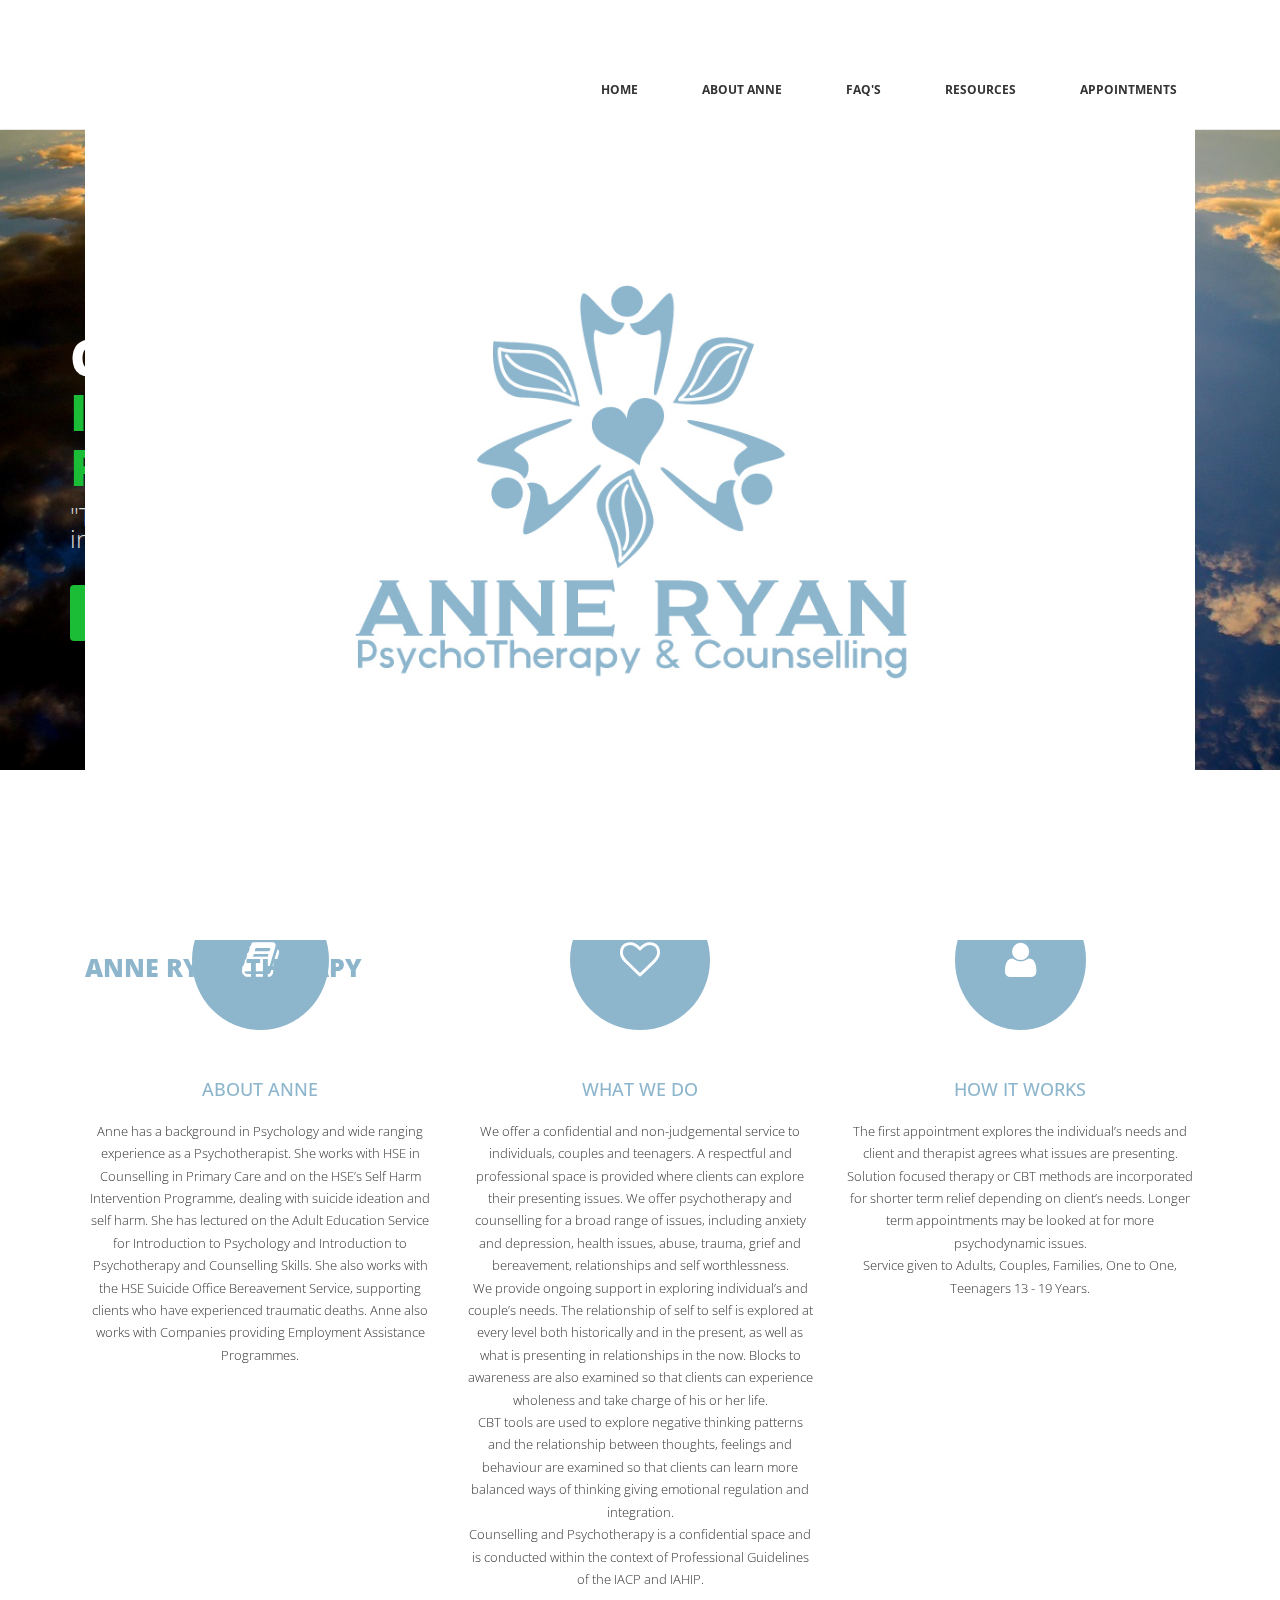
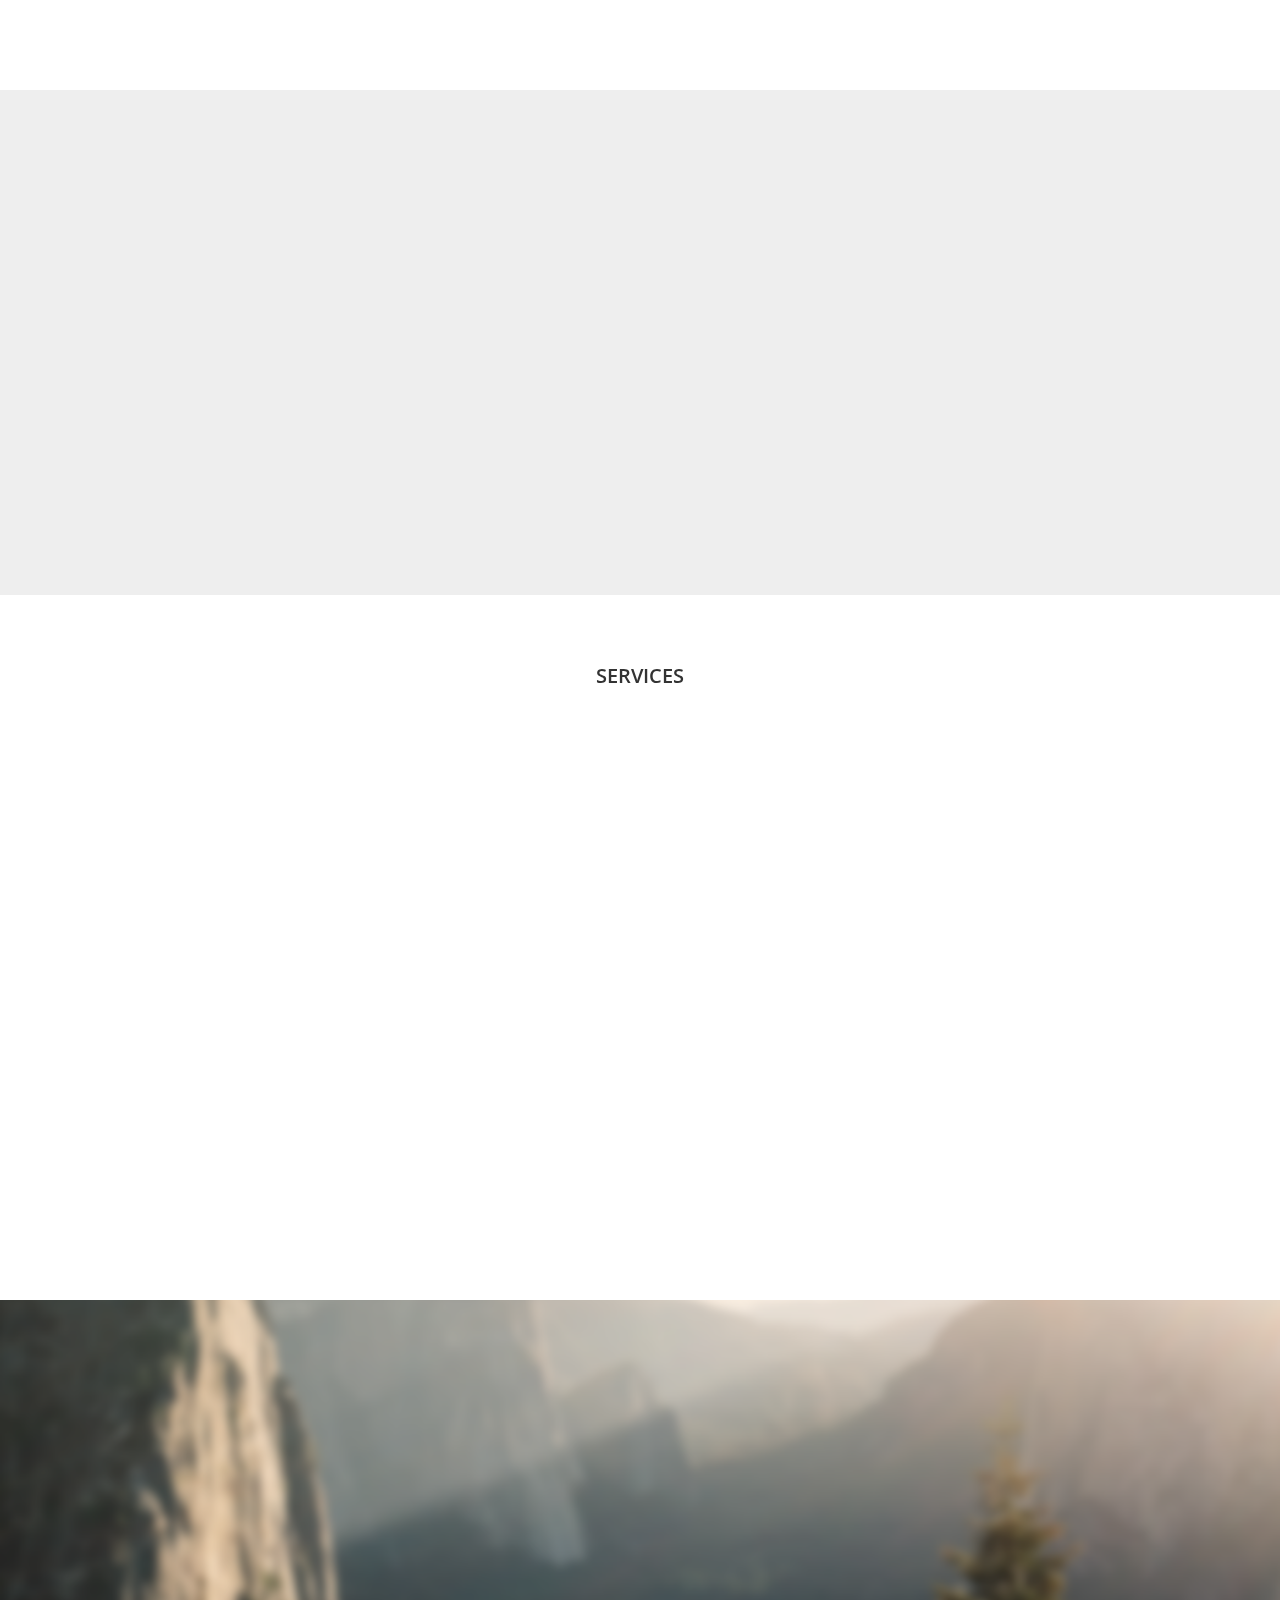
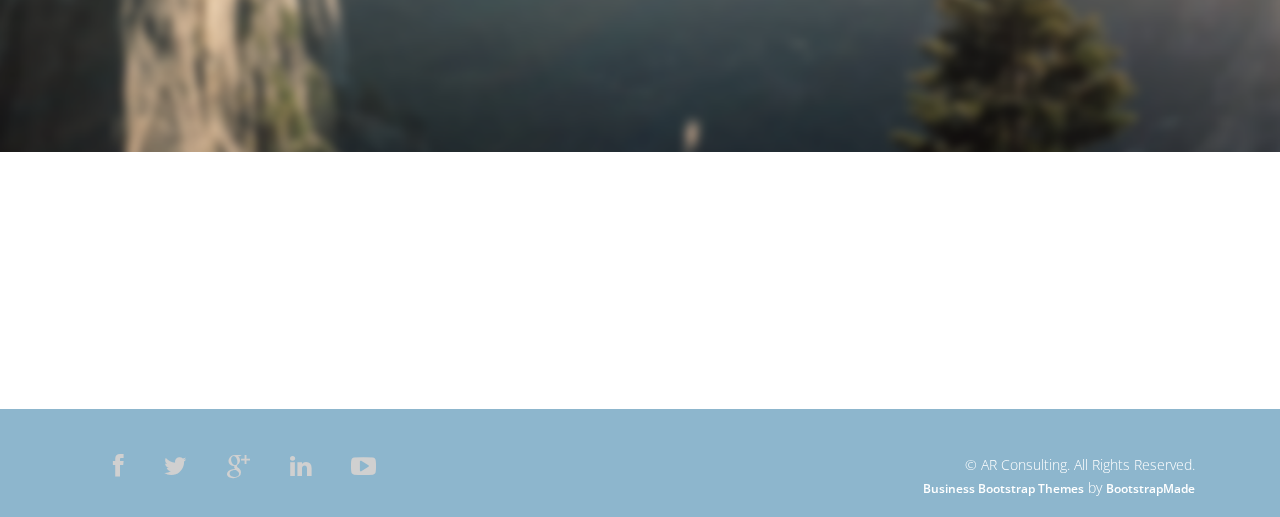
==== commit d31a6379: "logo added" ====
--- a/index.html
+++ b/index.html
@@ -32,6 +32,7 @@
 							<span class="icon-bar"></span>
 						</button>
 						<div class="navbar-brand">
+							<img src="images/AnneRyan_logo1.jpg" class="img-responsive center"  alt="Anne Ryan" >
 							<a href="index.html"><h1><span>Anne</span> Ryan Therapy</h1></a>
 						</div>
 					</div>
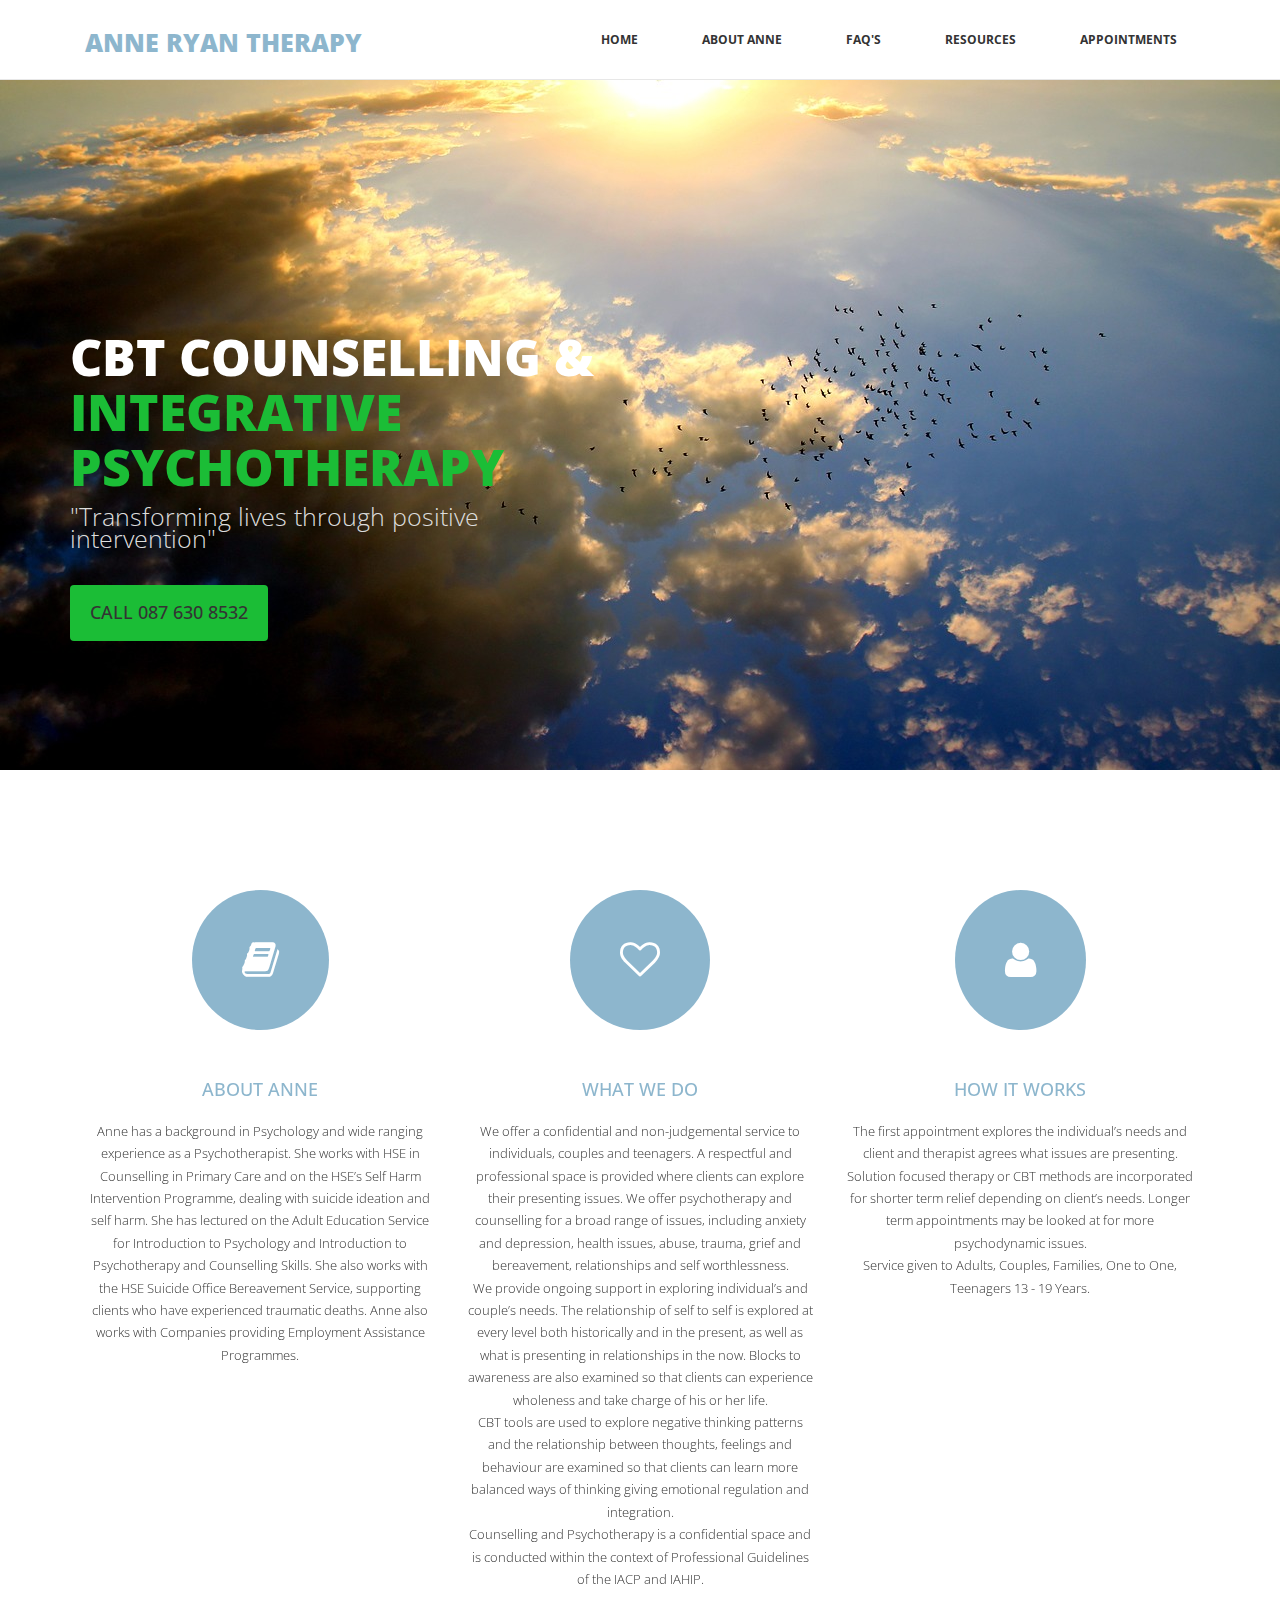
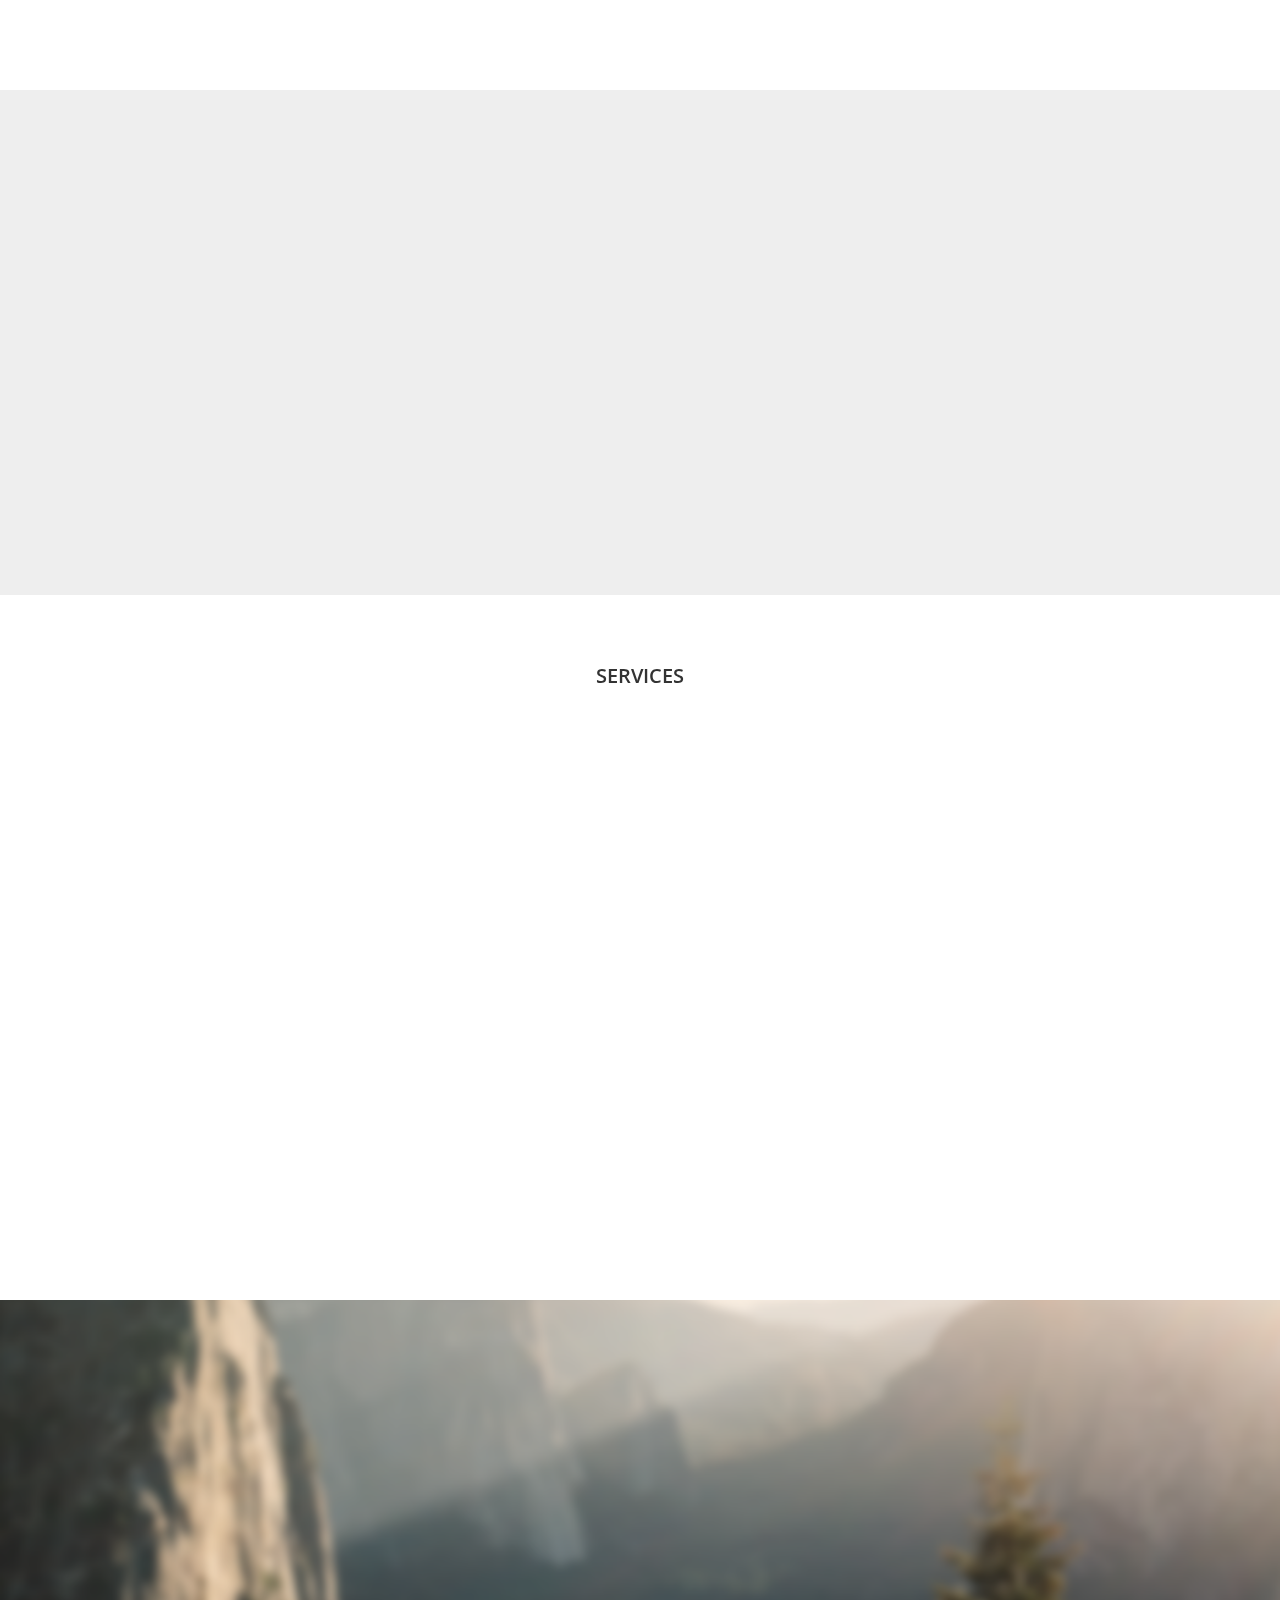
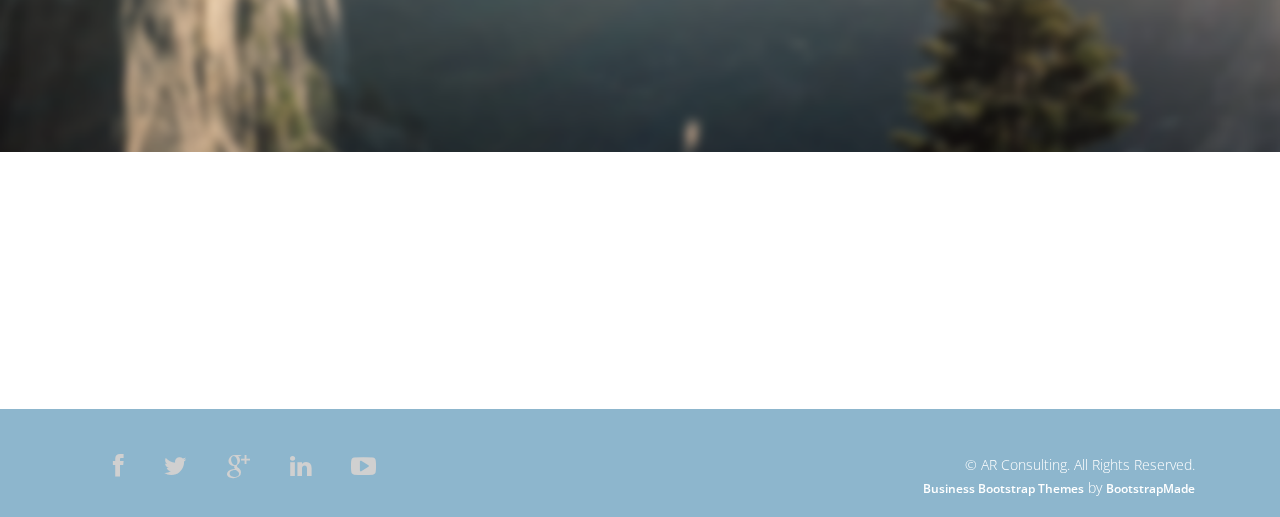
==== commit 40c9e1f3: "logo resizing" ====
--- a/index.html
+++ b/index.html
@@ -32,7 +32,7 @@
 							<span class="icon-bar"></span>
 						</button>
 						<div class="navbar-brand">
-							<img src="images/AnneRyan_logo1.jpg" class="img-responsive center"  alt="Anne Ryan" >
+							<!--<img src="images/AnneRyan_logo1.jpg" class="img-responsive center"  alt="Anne Ryan" >-->
 							<a href="index.html"><h1><span>Anne</span> Ryan Therapy</h1></a>
 						</div>
 					</div>
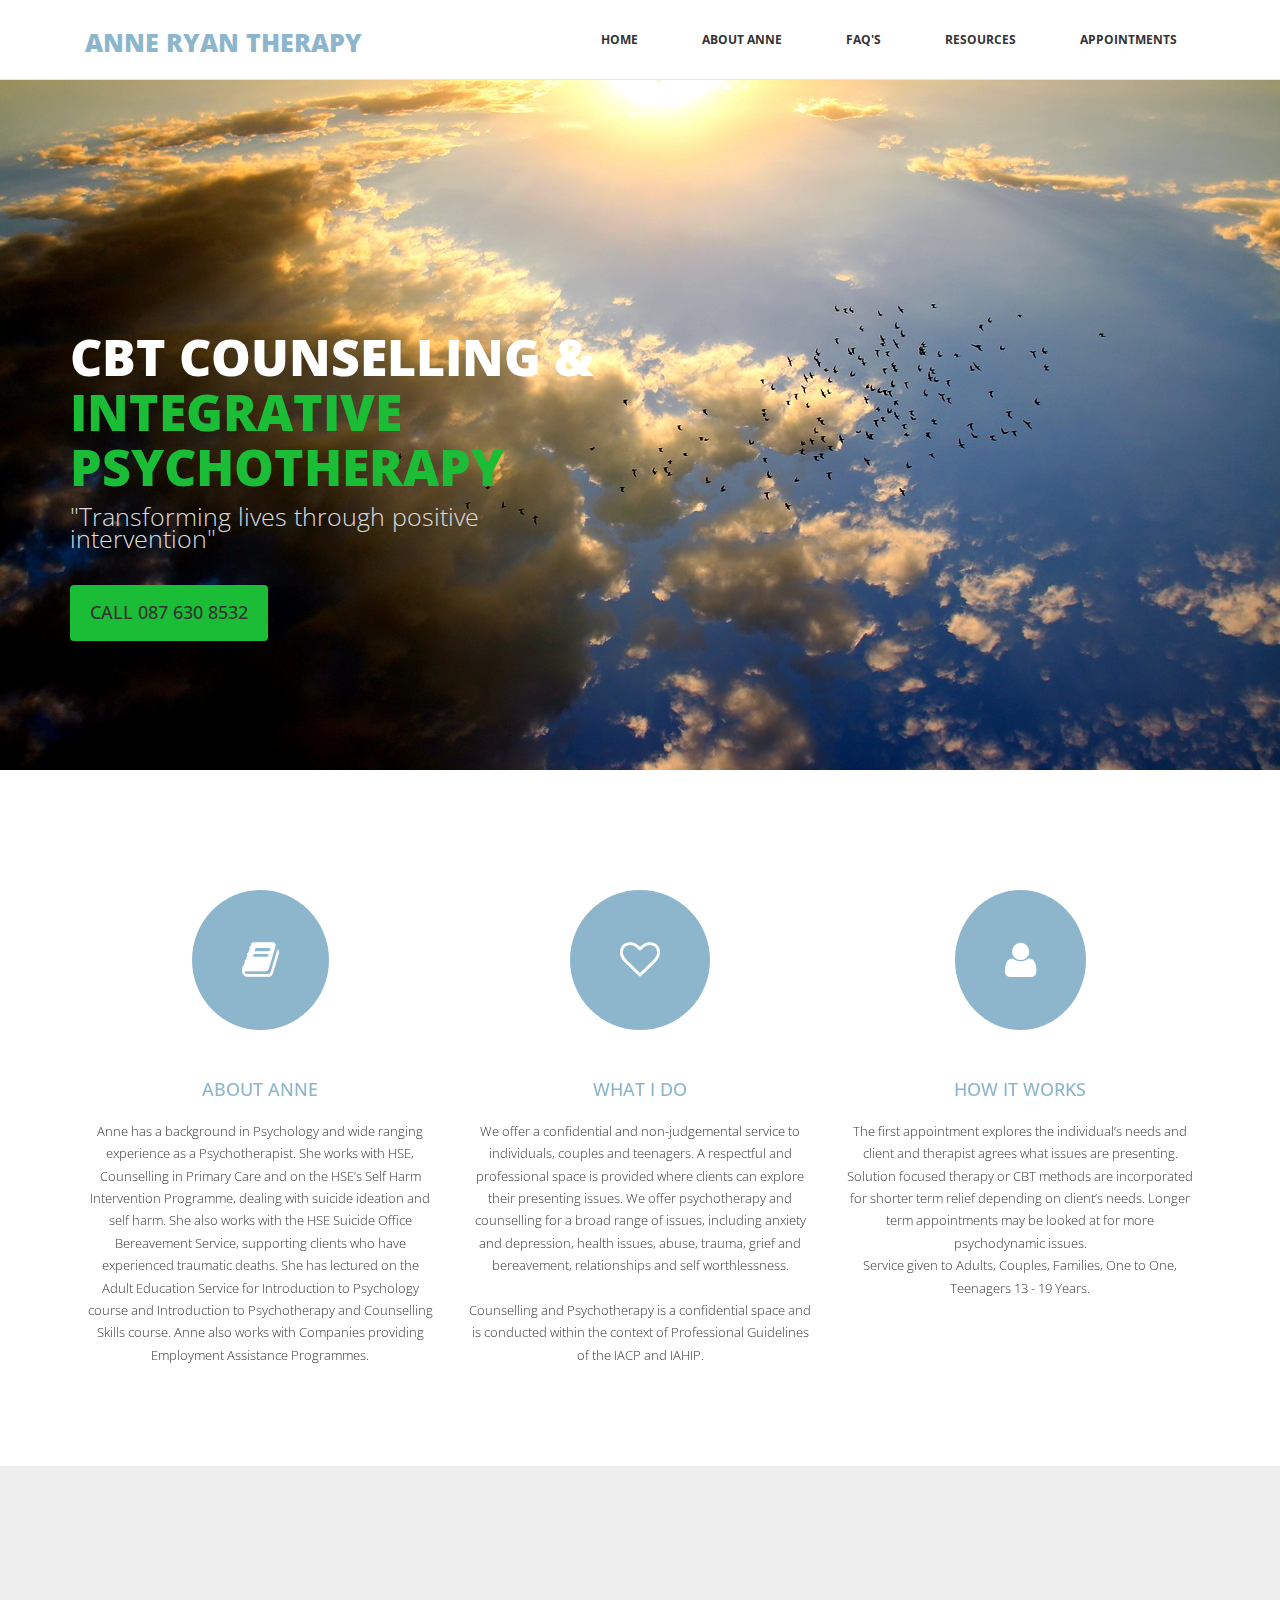
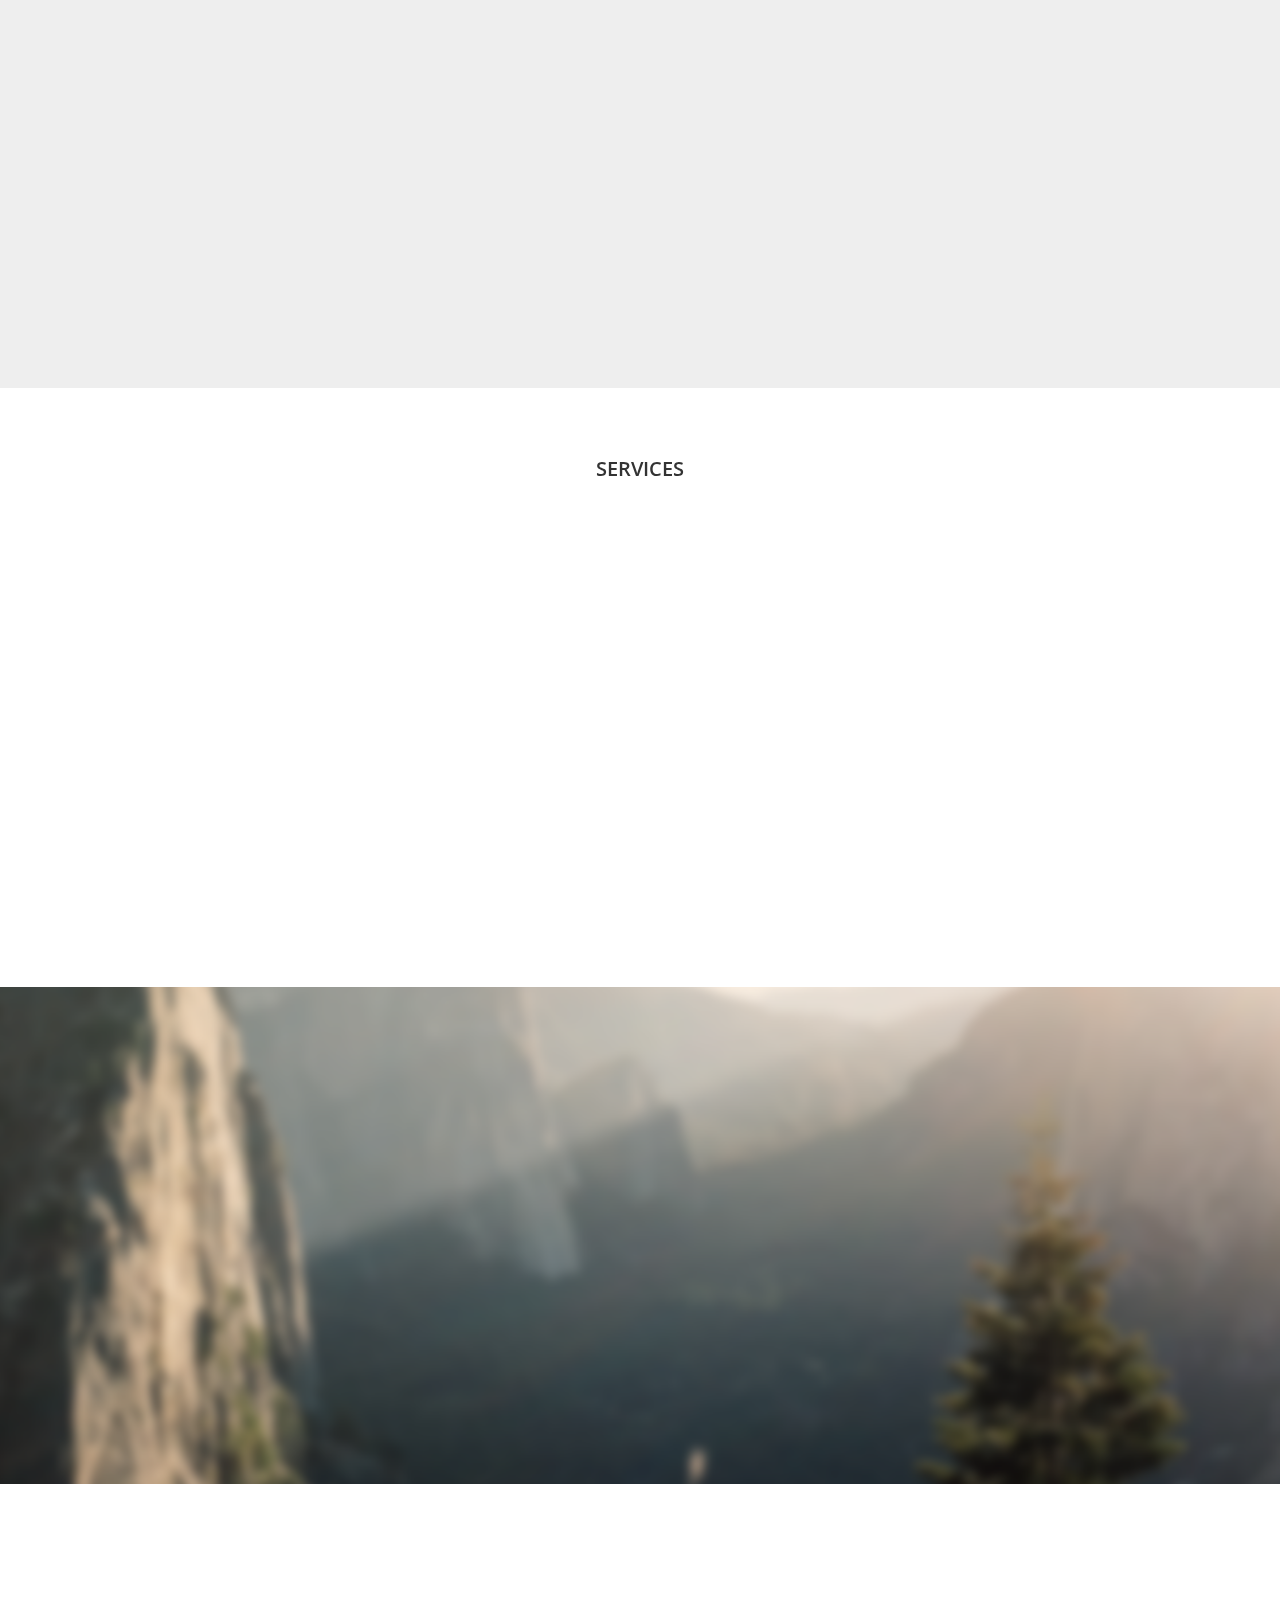
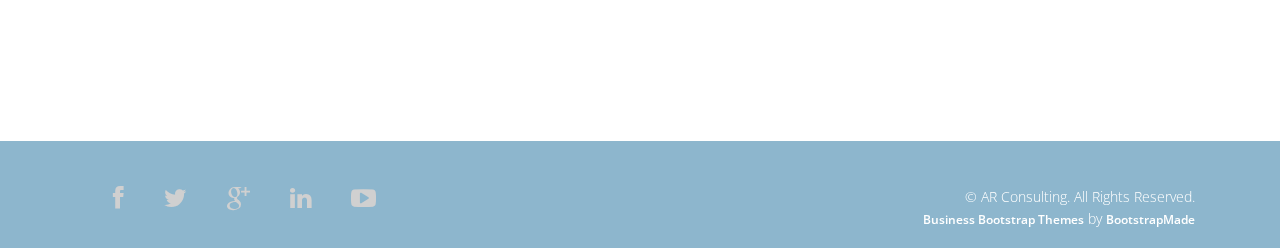
==== commit ade6c58d: "final" ====
--- a/index.html
+++ b/index.html
@@ -31,11 +31,18 @@
 							<span class="icon-bar"></span>
 							<span class="icon-bar"></span>
 						</button>
+
 						<div class="navbar-brand">
-							<!--<img src="images/AnneRyan_logo1.jpg" class="img-responsive center"  alt="Anne Ryan" >-->
-							<a href="index.html"><h1><span>Anne</span> Ryan Therapy</h1></a>
+							
+							<a href="index.html"><h1><span>Anne </span>Ryan Therapy</h1></a>
 						</div>
 					</div>
+						<!--<div class="navbar-brand" href="#"><img alt="Brand" src="images/ARlogo.png" width="200" height="110" class="img-responsive" />
+							<!--<a class="navbar-brand" href="#">
+            <div class="logoWrapper"><img src="images/ARlogo.png" width="200" height="110" alt=""></div>-->
+       
+							
+							
 					
 					<div class="navbar-collapse collapse">							
 						<div class="menu">
@@ -90,19 +97,17 @@
 					<div class="hi-icon-wrap hi-icon-effect wow fadeInDown" data-wow-duration="1000ms" data-wow-delay="300ms" >
 						<i class="fa fa-book"></i>	
 						<h2>About Anne</h2>
-						<p>Anne has a background in Psychology and  wide ranging experience as a Psychotherapist.    She works with HSE in Counselling in Primary Care and on the HSE’s Self Harm Intervention Programme, dealing with suicide ideation and self harm.  She has lectured on the Adult Education Service for Introduction to Psychology and Introduction to Psychotherapy and Counselling Skills.  She also works with the HSE Suicide Office Bereavement Service, supporting clients who have experienced traumatic deaths.  Anne also works with Companies providing Employment Assistance Programmes.  
+						<p>Anne has a background in Psychology and  wide ranging experience as a Psychotherapist.    She works with HSE, Counselling in Primary Care and on the HSE’s Self Harm Intervention Programme, dealing with suicide ideation and self harm. She also works with the HSE Suicide Office Bereavement Service, supporting clients who have experienced traumatic deaths. She has lectured on the Adult Education Service for Introduction to Psychology course and Introduction to Psychotherapy and Counselling Skills course.   Anne also works with Companies providing Employment Assistance Programmes.  
 						</p>
 					</div>
 				</div>
 				<div class="col-md-4">
 					<div class="hi-icon-wrap hi-icon-effect wow fadeInDown" data-wow-duration="1000ms" data-wow-delay="600ms" >
 						<i class="fa fa-heart-o"></i>	
-						<h2>WHAT WE DO</h2>
+						<h2>WHAT I DO</h2>
 						<p>We offer a confidential and non-judgemental service to individuals, couples and teenagers. A respectful and professional space is provided where clients can explore their presenting issues.  We offer psychotherapy and counselling for a broad range of issues, including anxiety and depression, health issues, abuse, trauma, grief and bereavement, relationships  and self worthlessness. <br>
 
-						We provide ongoing support in exploring individual’s and couple’s needs.  The relationship of self to self is explored at every level both historically and in the present, as well as what is presenting in relationships in the now.  Blocks to awareness are also examined so that clients can experience wholeness and take charge of his or her life.  <br>
-
-						CBT tools are used to explore negative thinking patterns  and the relationship between thoughts, feelings and behaviour are examined so that clients can learn  more balanced ways of thinking giving   emotional regulation and integration.  <br>
+						  <br>
 
 						Counselling and Psychotherapy is a confidential space and is conducted within the context of Professional Guidelines of the IACP and  IAHIP.
 						</p>
@@ -130,9 +135,10 @@
 	
 	<div class="about">
 		<div class="container">
-			<div class="col-md-6 wow fadeInDown" data-wow-duration="1000ms" data-wow-delay="300ms" >
+			<div class="col-md-6 wow fadeInDown" data-wow-duration="800ms" data-wow-delay="300ms" >
 				<h2>What is CBT?</h2>
-				<iframe width="560" height="315" src="https://www.youtube.com/embed/0ViaCs0k2jM" frameborder="10" allowfullscreen></iframe>
+				<div class="videoWrapper"> <iframe width="560" height="315" src="https://www.youtube.com/embed/0ViaCs0k2jM" frameborder="10" allowfullscreen></iframe>
+				</div>
 				<!--<img src="images/happiness.jpeg" class="img-responsive"/>-->
 				
 			</div>
@@ -154,83 +160,34 @@
 			<div class="text-center">
 				<h2>Services</h2>
 			</div>
-			<div class="col-md-4 wow fadeInDown" data-wow-duration="1000ms" data-wow-delay="300ms">
+			<div class="col-md-4 wow fadeInDown" data-wow-duration="800ms" data-wow-delay="300ms">
 				
 				<img src="images/CBTchart.png" class="img-responsive"/>
 				<h3>Individual Counselling</h3>
-				<p>Happy The Man
-
-				Happy the man, and happy he alone,
-				He who can call today his own:
-				He who, secure within, can say,
-				Tomorrow do thy worst, for I have lived today.
-				Be fair or foul or rain or shine
-				The joys I have possessed, in spite of fate, are mine.
-				Not Heaven itself upon the past has power,
-				But what has been, has been, and I have had my hour.
-
-				John Dryden
+				<p>
+
+				Working one to one with issues including Bereavement, Loss, Grief, Cancer Support, Shame, Abuse, Self esteem, Anger management, Conflict resolution, Trauma, Suicide ideation, Self harm, Depression, Anxieties, Panic attacks, Assertiveness, Addiction and Post traumatic stress disorder.
 				</p>
 
 				
 			</div>
 			
-			<div class="col-md-4 wow fadeInDown" data-wow-duration="1000ms" data-wow-delay="600ms">
+			<div class="col-md-4 wow fadeInDown" data-wow-duration="800ms" data-wow-delay="600ms">
 				<img src="images/happiness.jpeg" class="img-responsive"/>
 				<!--<img src="images/4.jpg" class="img-responsive"/>-->
 				<h3>Couples and Parents</h3>
-				<p>Happy The Man
-
-				Happy the man, and happy he alone,
-				He who can call today his own:
-				He who, secure within, can say,
-				Tomorrow do thy worst, for I have lived today.
-				Be fair or foul or rain or shine
-				The joys I have possessed, in spite of fate, are mine.
-				Not Heaven itself upon the past has power,
-				But what has been, has been, and I have had my hour.
-
-				John Dryden
+				<p>
+
+				Providing couples with win-win scenarios.  Having worked with cancer support  and men's issues groups.  Trained as a facilitator for the Strengthening families programme.  Currently facilitating the Step programme to parents and on the panel of group facilitators for Anam Cara.
 				</p>
 			</div>
 			
-			<div class="col-md-4 wow fadeInDown" data-wow-duration="1000ms" data-wow-delay="900ms">				
+			<div class="col-md-4 wow fadeInDown" data-wow-duration="800ms" data-wow-delay="900ms">				
 				<img src="images/4.jpg" class="img-responsive"/>
-				<h3>Teenagers</h3>
-				<p>Happy The Man
-
-				Happiness Is Fun
-
-				Happy is as happy does
-				When all is said and done
-				Truly being happy
-				Starts with having fun
-
-				Set those happiness endorphins free
-				To flood your stressed out brain
-				With lots of happy thoughts
-				To relax and ease the strain
-				Eat chocolate
-				And laugh-a-lot
-
-				Chew chilis hot and red
-				Wear bright colours instead
-
-				Keep a dog or a cat
-				Try yoga on a mat
-
-				Feel sunshine warm your being
-				Seek beauty for the seeing
-
-				Classical music wins by miles
-				Exchanging lots of smiles
-
-				That's how to raise your spirit
-				Lift your body and your mind
-				This daily dose of happiness
-				Is a pleasure - you will find.
-
-				Pauline Oliver
+				<h3>Child & Teenagers</h3>
+				<p>
+
+				Working with children from 7 years of age. Providing a non-judgemental safe space to explore issues, using the SPICC Model with a child-centred approach.  Also working systemically for efficacy.
 				</p>
 			</div>
 		</div>
@@ -246,14 +203,9 @@
 
 	            <div class="col-md-4 wow fadeInDown" data-wow-duration="1000ms" data-wow-delay="300ms"> 
 		            
-						<p>Happy The Man
-
-						Happiness Is Fun
-
-						Happy is as happy does
-						When all is said and done
-						Truly being happy
-						Starts with having fun
+						<p>
+
+						 Anne is very patient, understanding and non-judgmental. She has a great way of getting me to see alternate viewpoints of whatever we are discussing, and provides really on point suggestions. I am really thankful for all of the time and effort she has put into our sessions and I would definitely recommend her!
 
 						
 
@@ -264,18 +216,9 @@
 
 			<div class="col-md-4 wow fadeInDown" data-wow-duration="1000ms" data-wow-delay="600ms"> 
 	            
-					<p>Happy The Man
-
-					Happiness Is Fun
-
-					Happy is as happy does
-					When all is said and done
-					Truly being happy
-					Starts with having fun
-
-					Set those happiness endorphins free
-					To flood your stressed out brain
-					With lots of happy thoughts
+					<p>
+
+					Anne has helped me to verbalize and define what my issues really are. She is easy-going, checks in regularly and offers a good combination of therapy through exercises and material.
 					 </p>
 
 					<p>Mary, 19, Waterford</p>
@@ -285,18 +228,9 @@
 
 			<div class="col-md-4 wow fadeInDown" data-wow-duration="1000ms" data-wow-delay="900ms"> 
 	            
-					<p>Happy The Man
-
-					Happiness Is Fun
-
-					Happy is as happy does
-					When all is said and done
-					Truly being happy
-					Starts with having fun
-
-					Set those happiness endorphins free
-					To flood your stressed out brain
-					With lots of happy thoughts
+					<p>
+
+					Anne has been a great councilor. she really listens to my concerns and how I'm feeling, even when I'm not sure how to say what I'm feeling. She gives me the space to say what I feel when I need to and then we can circle back and talk about the why's. I like that she gives tools that I can use everyday to help in my calming anxiety.
 					 </p>
 
 					<p> Joy, 48, Kilkenny</p>
--- a/css/style.css
+++ b/css/style.css
@@ -108,9 +108,13 @@
 	color:#8db6cd;	
 	text-transform:uppercase;
 	font-weight:900;
+  height:auto;
+
 }
 .navbar-brand h1 span {
 	color: #8db6cd;
+  max-width:30%;
+  max-height:40px;
 }
 
 .menu {
@@ -646,7 +650,7 @@
 .media h4 {
 	font-size:20px;
 	font-weight:600;
-	color:#1BBD36;
+	color:#8db6cd;
 }
 
 /* --- portfolio --- */
@@ -693,7 +697,7 @@
 }
 
 .portfolio-items > li {
-  float: left;
+  float: center;
   padding: 0;
   -webkit-box-sizing: border-box;
   -moz-box-sizing: border-box;
@@ -776,6 +780,8 @@
 .map{
 	position:relative;
 	margin-bottom:40px;
+  overflow:hidden;
+    
 }
 
 /* google map */
@@ -783,7 +789,19 @@
 	position:relative;
 	margin-top:10px;
     height: 400px;
-    width: 100%;
+    max-width: 100%;
+}
+
+
+
+
+}
+.google-map iframe{
+    left:0;
+    top:0;
+    height:100%;
+    width:100%;
+    position:absolute;
 }
 
 /* --- blog --- */
@@ -1190,4 +1208,34 @@
 	opacity:1;
 	background-color:#ddd;
 	color:#1BBD36;
+}
+
+.videoWrapper {
+  position: relative;
+  padding-bottom: 56.25%; /* 16:9 */
+  padding-top: 25px;
+  height: 0;
+  margin:10px;
+}
+.videoWrapper iframe {
+  position: absolute;
+  top: 0;
+  left: 0;
+  width: 100%;
+  height: 100%;
+}
+
+.logoWrapper {
+  position: relative;
+  padding-bottom: 56.25%; /* 16:9 */
+  padding-top: 25px;
+  height: 0;
+  margin:10px;
+}
+.logoWrapper img {
+  position: absolute;
+  top: 0;
+  left: 0;
+  width: 100%;
+  height: 100%;
 }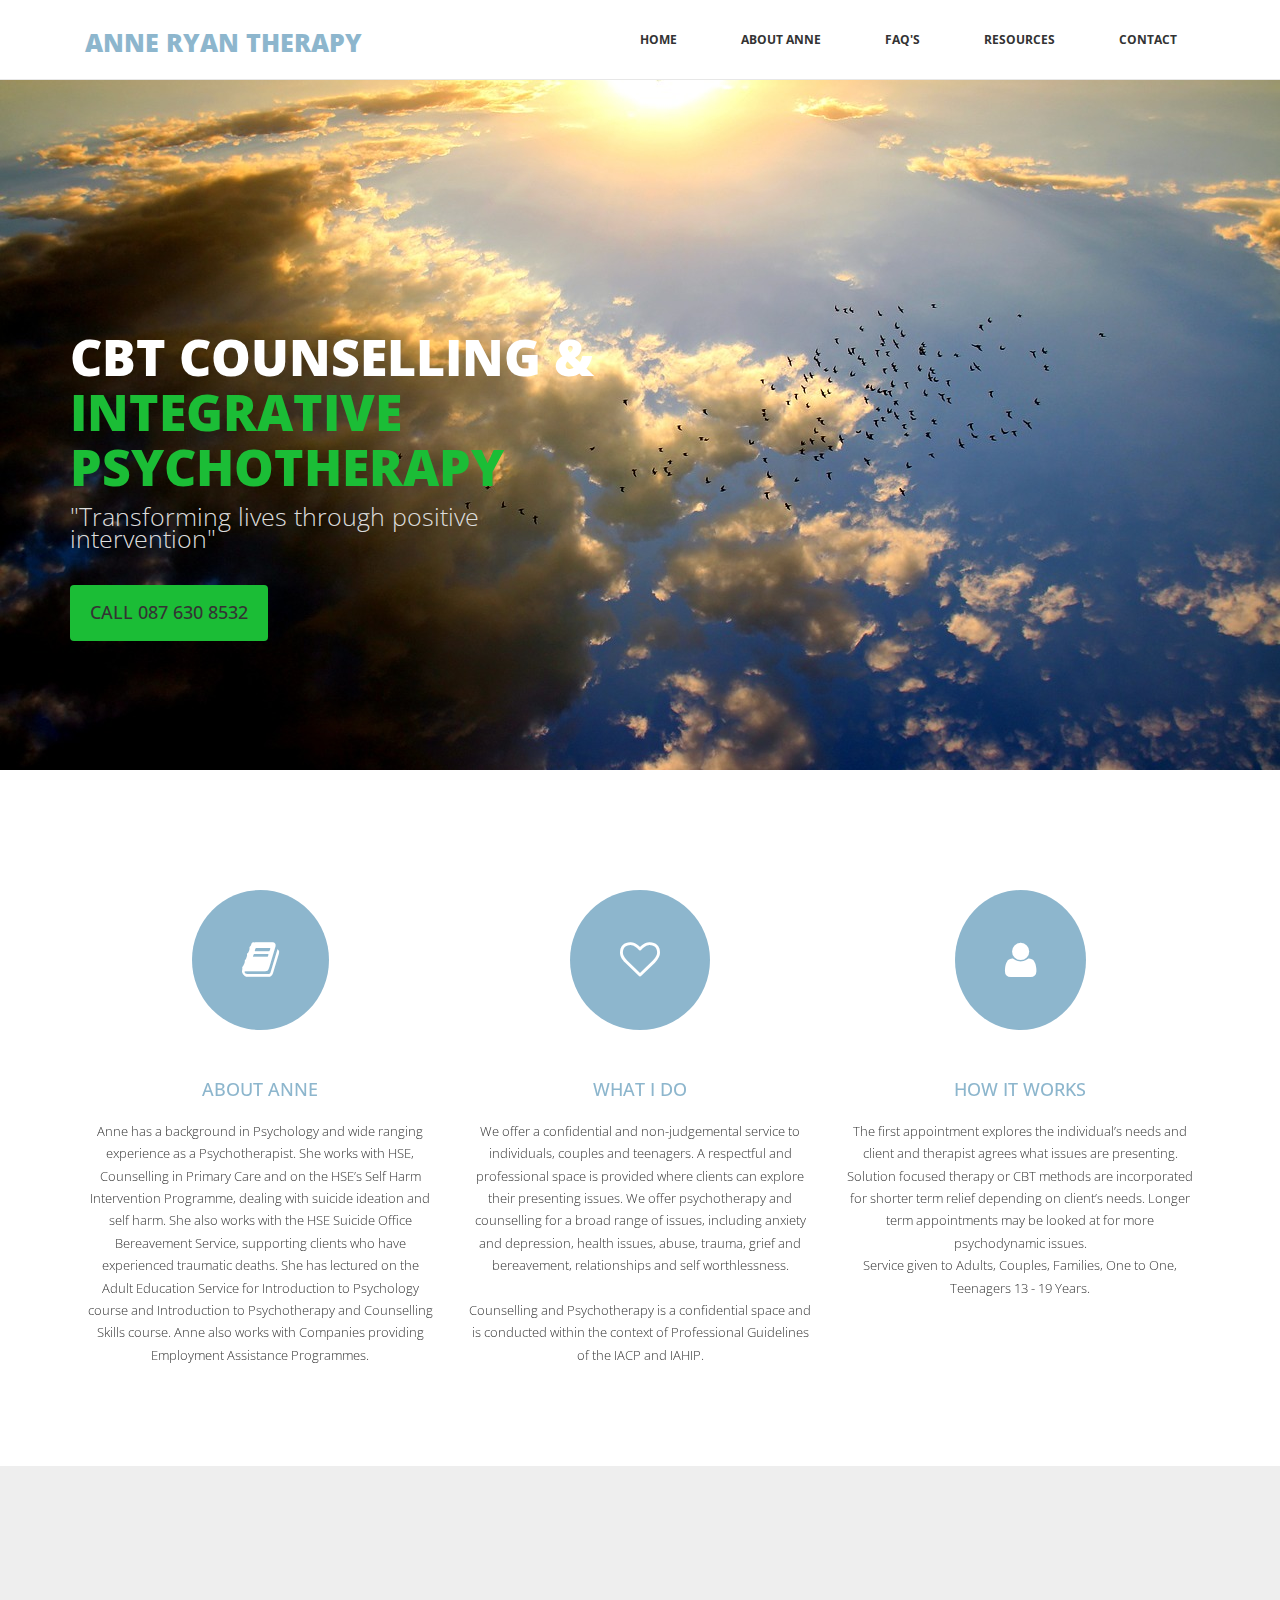
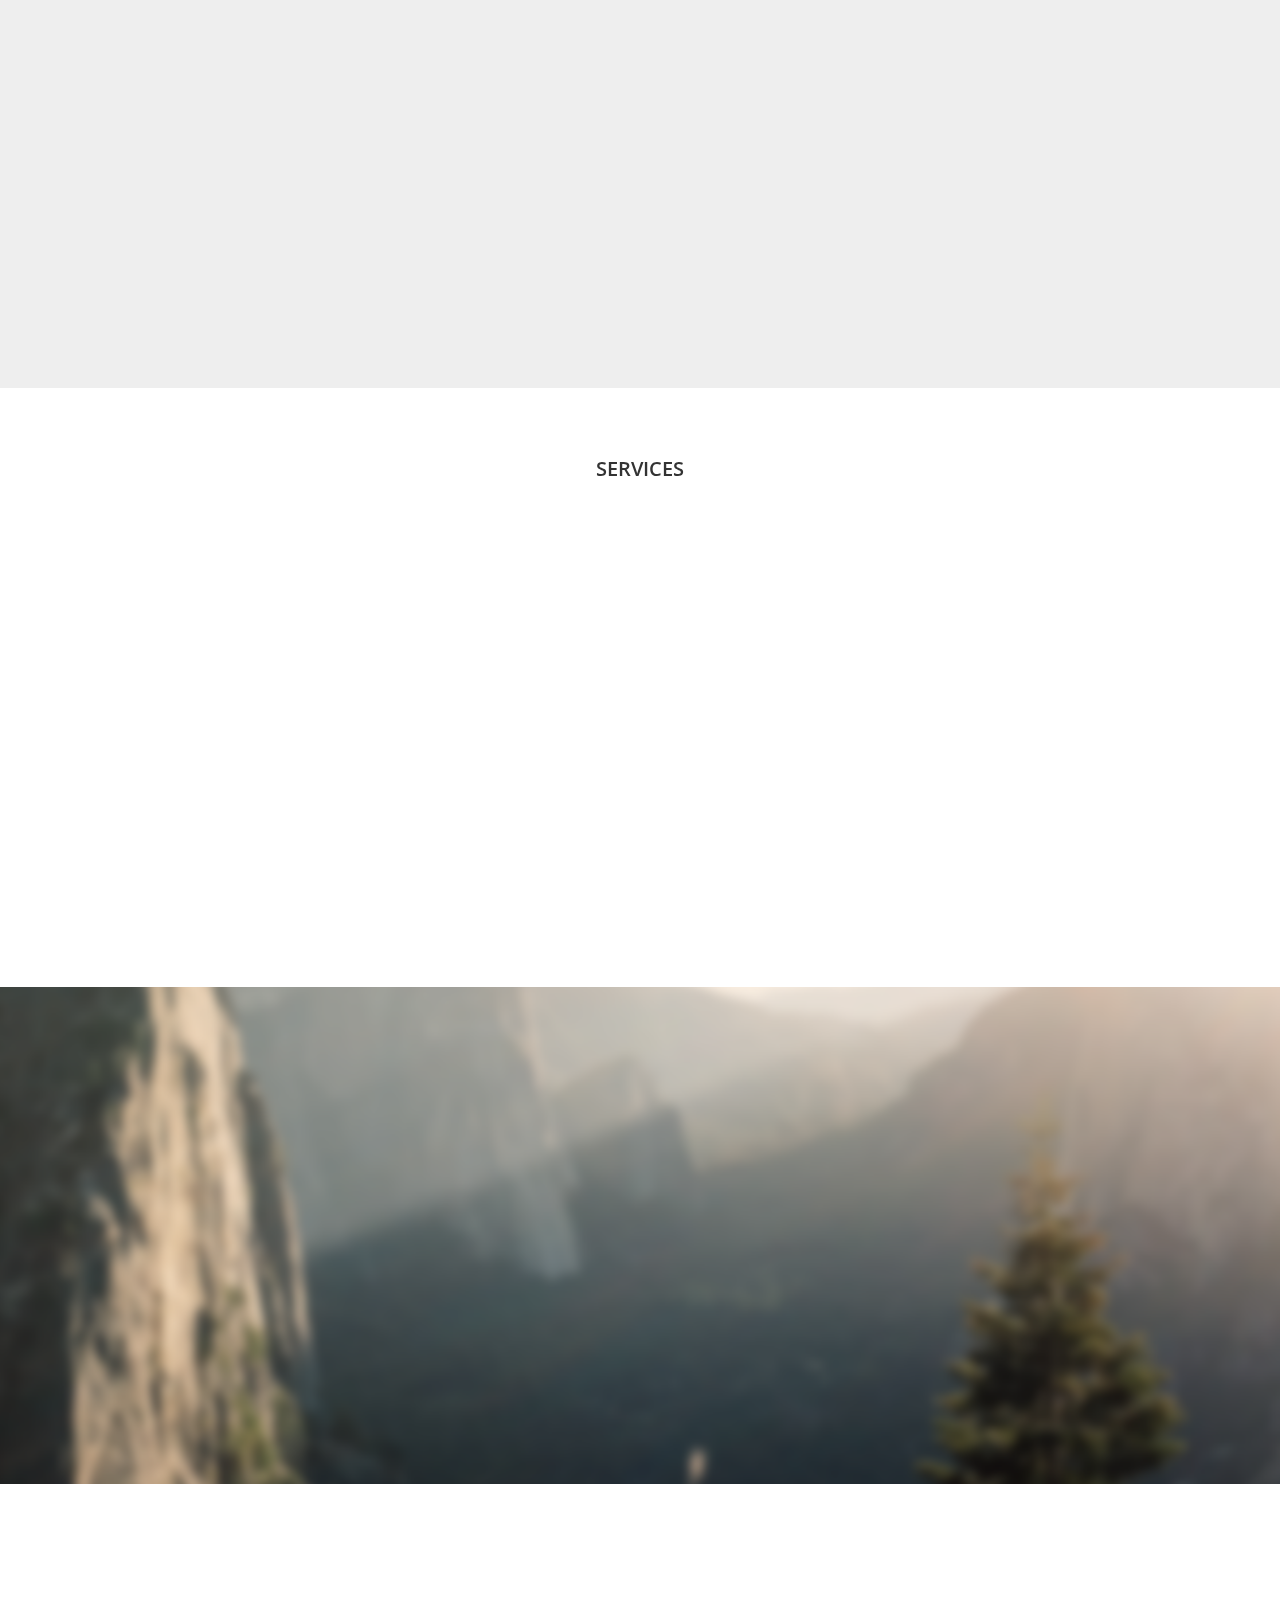
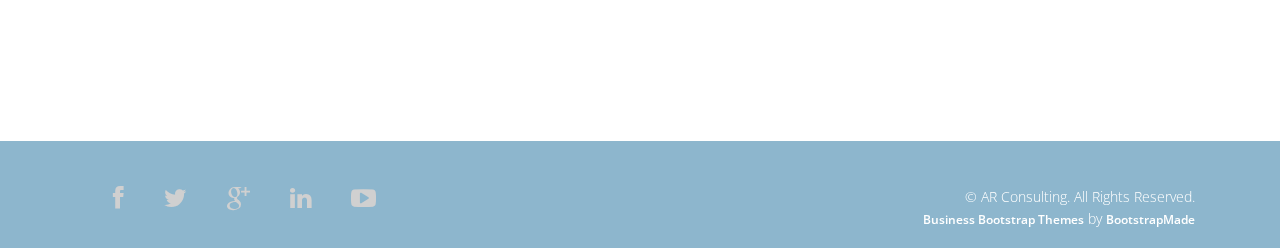
==== commit 6aee23f6: "update navbar" ====
--- a/index.html
+++ b/index.html
@@ -52,7 +52,7 @@
 								<li role="presentation"><a href="faq.html">FAQ's</a></li>								
 								<li role="presentation"><a href="resources.html">Resources</a></li>
 								<!--<li role="presentation"><a href="blog.html">Blog</a></li>-->
-								<li role="presentation"><a href="contact.html">Appointments</a></li>						
+								<li role="presentation"><a href="contact.html">Contact</a></li>						
 							</ul>
 						</div>
 					</div>						
@@ -72,6 +72,7 @@
                                     <h2 class="animation animated-item-1">CBT Counselling & <span> Integrative PsychoTherapy </span></h2>
                                     <p class="animation animated-item-2">"Transforming lives through positive intervention"</p>
                                     <a class="btn-slide animation animated-item-3" href="contact.html"><h4>CALL 087 630 8532</h4></a>
+									
                                 </div>
                             </div>
 
